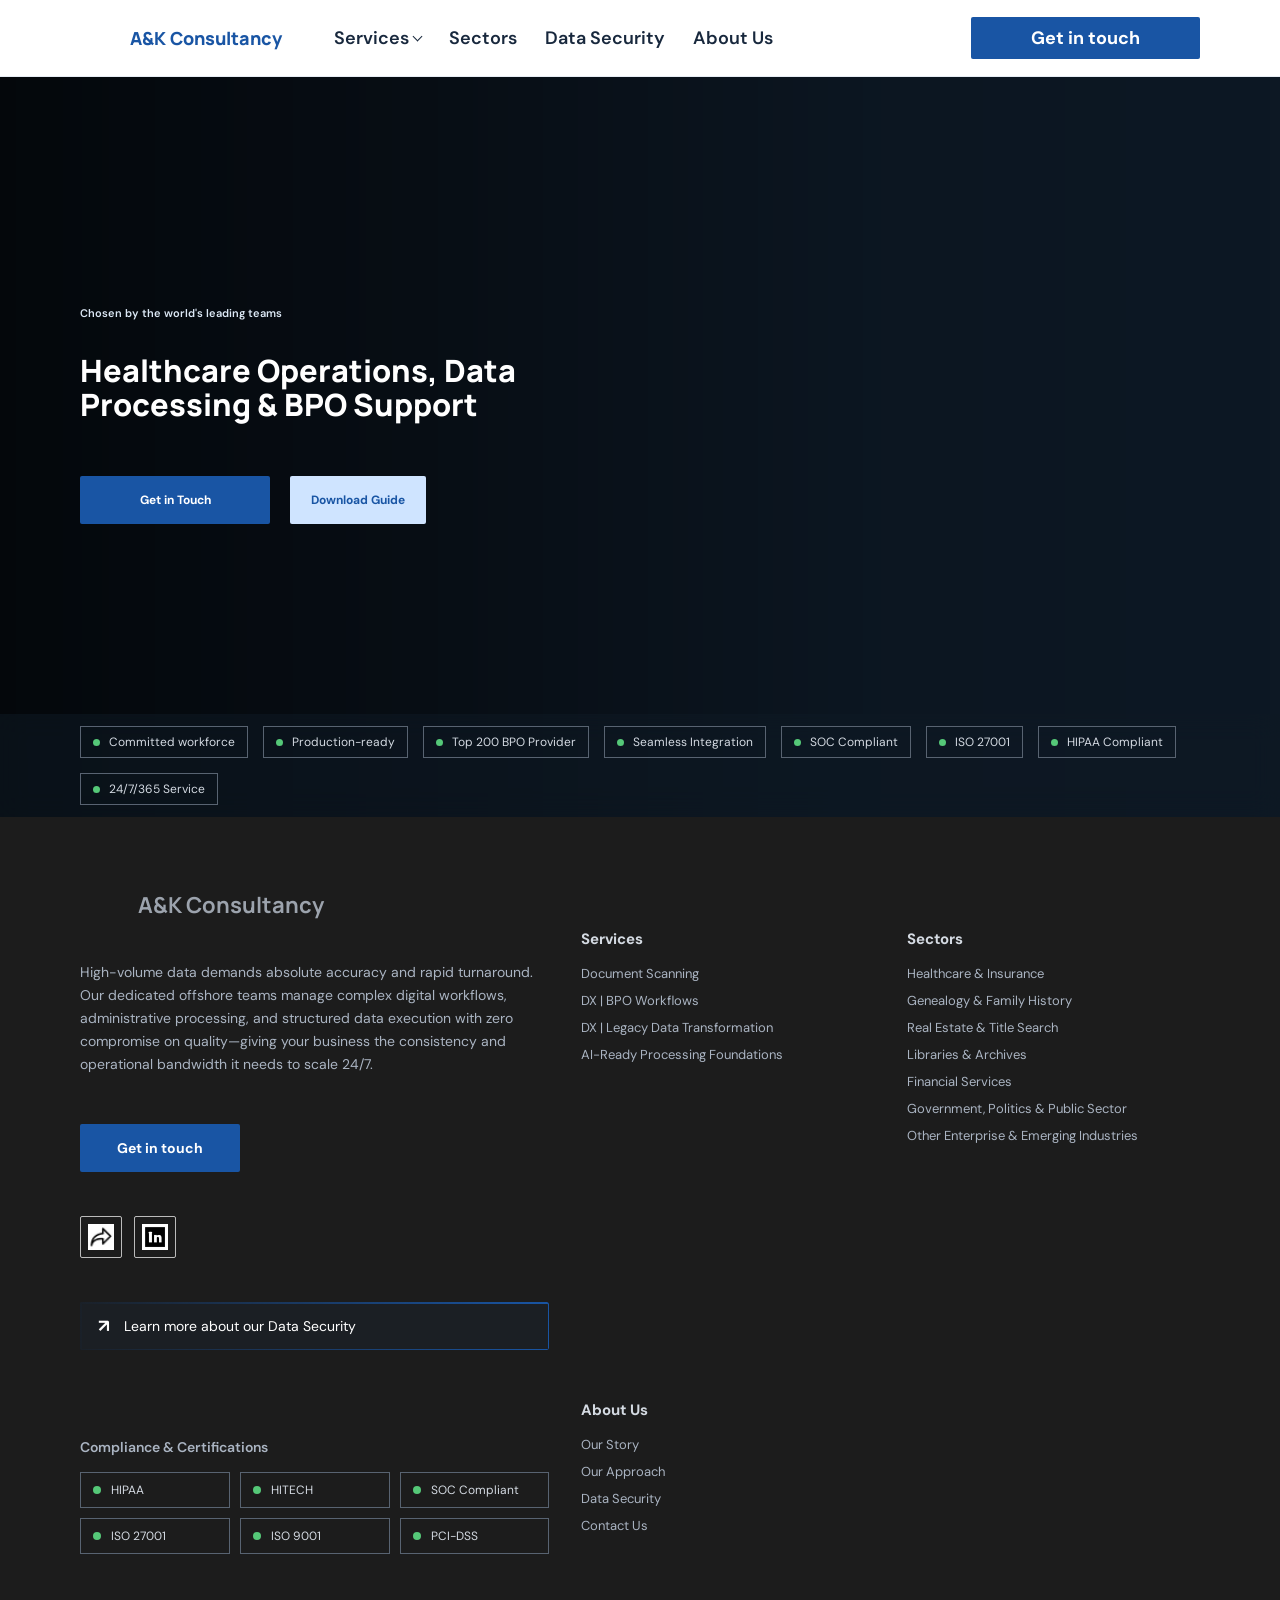
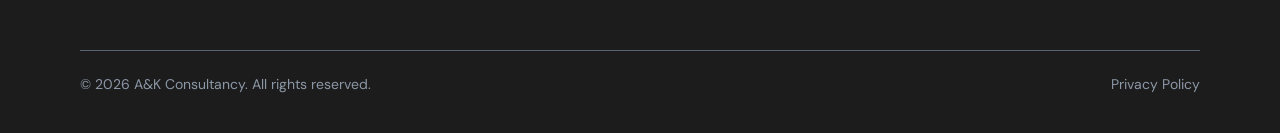
==== index.html @ 1a628ff6 "Add privacy policy page" ====
<!DOCTYPE html>
<html lang="en">
<head>
  <meta charset="UTF-8">
  <meta name="viewport" content="width=device-width, initial-scale=1.0">
  <meta name="description" content="A&amp;K Consultancy provides healthcare operations support, document processing, legacy data transformation, AI-ready data services, and secure BPO workflows for growing organizations.">
  <meta name="robots" content="index, follow">
  <link rel="canonical" href="https://www.ak-consultancy.online/">
  <meta property="og:type" content="website">
  <meta property="og:site_name" content="A&amp;K Consultancy">
  <meta property="og:title" content="A&amp;K Consultancy | Healthcare Operations, Data Processing &amp; BPO Services">
  <meta property="og:description" content="A&amp;K Consultancy provides healthcare operations support, document processing, legacy data transformation, AI-ready data services, and secure BPO workflows.">
  <meta property="og:url" content="https://www.ak-consultancy.online/">
  <meta name="twitter:card" content="summary">
  <meta name="twitter:title" content="A&amp;K Consultancy | Healthcare Operations, Data Processing &amp; BPO Services">
  <meta name="twitter:description" content="A&amp;K Consultancy provides healthcare operations support, document processing, legacy data transformation, AI-ready data services, and secure BPO workflows.">
  <title>A&amp;K Consultancy | Healthcare Operations, Data Processing &amp; BPO Services</title>
  <link rel="stylesheet" href="style.css">
  <script type="application/ld+json">
    {
      "@context": "https://schema.org",
      "@type": "Organization",
      "name": "A&K Consultancy",
      "url": "https://www.ak-consultancy.online/",
      "email": "hello@ak-consultancy.online",
      "description": "Healthcare operations, document processing, data transformation, and BPO support."
    }
  </script>
  <script type="application/ld+json">
    {
      "@context": "https://schema.org",
      "@type": "WebSite",
      "name": "A&K Consultancy",
      "url": "https://www.ak-consultancy.online/",
      "publisher": {
        "@type": "Organization",
        "name": "A&K Consultancy",
        "url": "https://www.ak-consultancy.online/"
      }
    }
  </script>
</head>
<body>
  <header class="site-header">
    <div class="header-inner">
      <div class="header-topline">
        <a class="brand" href="index.html" aria-label="A&K Consultancy home">
          <video class="brand-logo" autoplay muted loop playsinline preload="auto" aria-label="A&K Consultancy logo">
            <source src="https://raw.githubusercontent.com/ahmedarbaz272-maker/A-K_Consultancy/main/Assets/Brand_Logo/Green_arrow_logo_animation_202608241919.mp4" type="video/mp4">
          </video>
          <span class="brand-name">A&amp;K Consultancy</span>
        </a>

        <button class="menu-toggle" type="button" aria-expanded="false" aria-controls="primary-navigation">
          <span></span>
          <span></span>
          <span></span>
          <span class="sr-only">Open navigation menu</span>
        </button>

        <nav class="primary-navigation" id="primary-navigation" aria-label="Primary navigation">
          <ul class="navigation-list">
            <li class="navigation-item has-dropdown">
              <button class="navigation-link dropdown-toggle" type="button" aria-expanded="false">
                Services
                <span class="chevron" aria-hidden="true"></span>
              </button>
              <ul class="dropdown-menu">
                <li><a href="document-scanning.html">Document Scanning</a></li>
                <li><a href="bpo-workflows.html">DX | BPO Workflows</a></li>
                <li><a href="legacy-data-transformation.html">DX | Legacy Data Transformation</a></li>
                <li><a href="ai-ready-processing.html">AI-Ready Processing Foundations</a></li>
              </ul>
            </li>
            <li class="navigation-item"><a class="navigation-link" href="sectors.html">Sectors</a></li>
            <li class="navigation-item"><a class="navigation-link" href="data-security.html">Data Security</a></li>
            <li class="navigation-item"><a class="navigation-link" href="about-ak-consultancy.html">About Us</a></li>
          </ul>

          <div class="header-actions">
            <a class="contact-link" href="get-in-touch.html">Get in touch</a>
          </div>
        </nav>
      </div>

    </div>
  </header>

  <main>
    <section class="hero" aria-labelledby="hero-title">
      <div class="hero-video" aria-hidden="true">
        <video autoplay muted loop playsinline preload="auto" title="A&K Consultancy healthcare operations video">
          <source src="https://raw.githubusercontent.com/ahmedarbaz272-maker/A-K_Consultancy/main/Assets/HeroSection/HomeHero.mp4" type="video/mp4">
        </video>
      </div>
      <div class="hero-overlay" aria-hidden="true"></div>
      <div class="hero-badges" aria-label="Company credentials">
        <span class="hero-badge"><span class="certification-dot"></span>Committed workforce</span>
        <span class="hero-badge"><span class="certification-dot"></span>Production-ready</span>
        <span class="hero-badge"><span class="certification-dot"></span>Top 200 BPO Provider</span>
        <span class="hero-badge"><span class="certification-dot"></span>Seamless Integration</span>
        <span class="hero-badge"><span class="certification-dot"></span>SOC Compliant</span>
        <span class="hero-badge"><span class="certification-dot"></span>ISO 27001</span>
        <span class="hero-badge"><span class="certification-dot"></span>HIPAA Compliant</span>
        <span class="hero-badge"><span class="certification-dot"></span>24/7/365 Service</span>
      </div>
      <div class="hero-content">
        <p class="hero-eyebrow">Chosen by the world's leading teams</p>
        <h1 id="hero-title">Healthcare Operations, Data Processing &amp; BPO Support</h1>
        <div class="hero-actions">
          <a class="hero-button hero-button-primary" href="get-in-touch.html">Get in Touch</a>
          <a class="hero-button hero-button-secondary" href="#download-guide">Download Guide</a>
        </div>
      </div>
    </section>
  </main>

  <footer class="site-footer">
    <div class="footer-inner">
      <div class="header-content">
        <a class="footer-brand" href="index.html" aria-label="A&K Consultancy home">
              <video class="footer-logo" autoplay muted loop playsinline preload="auto" aria-label="A&K Consultancy logo">
                <source src="https://raw.githubusercontent.com/ahmedarbaz272-maker/A-K_Consultancy/main/Assets/Brand_Logo/Green_arrow_logo_animation_202608241919.mp4" type="video/mp4">
              </video>
          <span>A&amp;K Consultancy</span>
        </a>
        <p class="header-description">High-volume data demands absolute accuracy and rapid turnaround. Our dedicated offshore teams manage complex digital workflows, administrative processing, and structured data execution with zero compromise on quality—giving your business the consistency and operational bandwidth it needs to scale 24/7.</p>
        <a class="header-cta" href="get-in-touch.html">Get in touch</a>

        <div class="social-links" aria-label="Social media links">
          <span class="social-link" aria-label="Facebook" aria-disabled="true" tabindex="-1">
            <img src="https://raw.githubusercontent.com/ahmedarbaz272-maker/A-K_Consultancy/main/Assets/Icons/icons8-facebook.gif" alt="Facebook logo">
          </span>
          <span class="social-link" aria-label="LinkedIn" aria-disabled="true" tabindex="-1">
            <img src="https://raw.githubusercontent.com/ahmedarbaz272-maker/A-K_Consultancy/main/Assets/Icons/icons8-linkedin-48.gif" alt="LinkedIn logo">
          </span>
        </div>

        <a class="security-link" href="data-security.html">Learn more about our Data Security</a>

        <div class="certifications">
          <p class="certifications-title">Compliance &amp; Certifications</p>
          <div class="certification-grid">
            <div class="certification-item"><span class="certification-dot"></span>HIPAA</div>
            <div class="certification-item"><span class="certification-dot"></span>HITECH</div>
            <div class="certification-item"><span class="certification-dot"></span>SOC Compliant</div>
            <div class="certification-item"><span class="certification-dot"></span>ISO 27001</div>
            <div class="certification-item"><span class="certification-dot"></span>ISO 9001</div>
            <div class="certification-item"><span class="certification-dot"></span>PCI-DSS</div>
          </div>
        </div>

        <div class="header-bottomline">
          <span>&copy; 2026 A&amp;K Consultancy. All rights reserved.</span>
          <a href="privacy-policy.html">Privacy Policy</a>
        </div>
      </div>

      <nav class="footer-services" aria-label="Footer services">
        <h2><a href="document-scanning.html">Services</a></h2>
        <a href="document-scanning.html">Document Scanning</a>
        <a href="bpo-workflows.html">DX | BPO Workflows</a>
        <a href="legacy-data-transformation.html">DX | Legacy Data Transformation</a>
        <a href="ai-ready-processing.html">AI-Ready Processing Foundations</a>
      </nav>
      
      <nav class="footer-sectors" aria-label="Footer sectors">
        <h2><a href="sectors.html">Sectors</a></h2>
        <a href="sectors.html">Healthcare &amp; Insurance</a>
        <a href="sectors.html">Genealogy &amp; Family History</a>
        <a href="sectors.html">Real Estate &amp; Title Search</a>
        <a href="sectors.html">Libraries &amp; Archives</a>
        <a href="sectors.html">Financial Services</a>
        <a href="sectors.html">Government, Politics &amp; Public Sector</a>
        <a href="sectors.html">Other Enterprise &amp; Emerging Industries</a>
      </nav>


      <nav class="footer-about" aria-label="Footer about us"><h2><a href="about-ak-consultancy.html">About Us</a></h2><a href="about-ak-consultancy.html#our-story">Our Story</a><a href="about-ak-consultancy.html#our-approach">Our Approach</a><a href="data-security.html">Data Security</a><a href="get-in-touch.html">Contact Us</a></nav>
    </div>
  </footer>

  <script src="script.js"></script>
</body>
</html>
---- style.css ----
@import url('https://fonts.googleapis.com/css2?family=DM+Sans:wght@400;500;600;700&family=Manrope:wght@600;700;800&family=Newsreader:wght@500&display=swap');

:root {
  --black-hsl: 220, 24%, 9%;
  --navy: #123667;
  --blue: #1955a4;
  --ink: #18283d;
  --muted: #607086;
  --line: #e7edf4;
  --white: #ffffff;
  --soft-blue: #f3f7fc;
  --page-gutter: 16px;
}

* {
  box-sizing: border-box;
}

html,
body {
  margin: 0;
  min-height: 100%;
}

body {
  background: var(--white);
  color: var(--ink);
  font-family: 'DM Sans', sans-serif;
}

.site-header {
  width: 100%;
  border-bottom: 1px solid var(--line);
  background: rgba(255, 255, 255, 0.98);
}

.header-inner {
  display: flex;
  align-items: center;
  min-height: 56px;
  max-width: 1600px;
  margin: 0 auto;
  padding: 0 16px;
}

.brand {
  display: inline-flex;
  align-items: center;
  flex-shrink: 0;
  color: var(--navy);
  text-decoration: none;
}

.brand-logo {
  display: block;
  width: 40px;
  height: 40px;
  object-fit: cover;
  border-radius: 50%;
}

.brand-name {
  margin-left: 10px;
  color: var(--navy);
  font-family: 'Manrope', sans-serif;
  font-size: 25px;
  font-weight: 800;
  letter-spacing: 0;
  white-space: nowrap;
}

.primary-navigation {
  display: flex;
  align-items: center;
  justify-content: flex-start;
  flex: 1;
  min-width: 0;
  margin-left: 32px;
}

.navigation-list {
  display: flex;
  align-items: center;
  gap: clamp(28px, 2.2vw, 36px);
  margin: 0;
  padding: 0;
  list-style: none;
}

.navigation-item {
  position: relative;
}

.navigation-link,
.dropdown-toggle,
.job-link {
  color: var(--ink);
  font-family: 'DM Sans', sans-serif;
  font-size: 11px;
  font-weight: 600;
  white-space: nowrap;
}

.navigation-link,
.dropdown-toggle {
  display: inline-flex;
  align-items: center;
  gap: 5px;
  min-height: 32px;
  margin: 0 -8px;
  padding: 0 8px;
  border: 0;
  border-radius: 2px;
  background: transparent;
  text-decoration: none;
  cursor: pointer;
  transition: color 160ms ease, background-color 160ms ease;
}

.navigation-link:hover,
.navigation-link:focus-visible,
.dropdown-toggle:hover,
.dropdown-toggle:focus-visible,
.job-link:hover,
.job-link:focus-visible {
  color: var(--blue);
}

.navigation-link:hover,
.navigation-link:focus-visible,
.dropdown-toggle:hover,
.dropdown-toggle:focus-visible {
  background-color: rgba(25, 85, 164, 0.08);
}

.chevron {
  width: 7px;
  height: 7px;
  margin-top: -4px;
  border-right: 1.5px solid currentColor;
  border-bottom: 1.5px solid currentColor;
  transform: rotate(45deg);
  transition: transform 160ms ease;
}

.has-dropdown:hover .chevron,
.has-dropdown:focus-within .chevron,
.has-dropdown.is-open .chevron {
  transform: translateY(3px) rotate(225deg);
}

.dropdown-menu {
  position: absolute;
  z-index: 10;
  top: calc(100% - 1px);
  left: -20px;
  display: grid;
  min-width: 224px;
  margin: 0;
  padding: 10px;
  border: 1px solid var(--line);
  border-radius: 4px;
  background: var(--white);
  box-shadow: 0 16px 30px rgba(18, 54, 103, 0.12);
  list-style: none;
  opacity: 0;
  pointer-events: none;
  transform: translateY(7px);
  transition: opacity 160ms ease, transform 160ms ease;
}

.has-dropdown:hover .dropdown-menu,
.has-dropdown:focus-within .dropdown-menu,
.has-dropdown.is-open .dropdown-menu {
  opacity: 1;
  pointer-events: auto;
  transform: translateY(0);
}

.dropdown-menu a {
  display: block;
  padding: 7px 10px;
  border-radius: 2px;
  color: var(--ink);
  font-size: 12px;
  text-decoration: none;
  white-space: nowrap;
}

.dropdown-menu a:hover,
.dropdown-menu a:focus-visible {
  background: var(--soft-blue);
  color: var(--blue);
  outline: none;
}

.header-actions {
  display: flex;
  align-items: center;
  gap: 15px;
  margin-left: 18px;
}

.job-link {
  display: inline-flex;
  align-items: center;
  min-height: 32px;
  padding: 0 11px;
  border: 1px solid var(--navy);
  border-radius: 2px;
  color: var(--navy);
  text-decoration: none;
}

.contact-link {
  display: inline-flex;
  align-items: center;
  min-height: 42px;
  padding: 0 60px;
  border-radius: 2px;
  background: var(--blue);
  color: var(--white);
  font-size: 11px;
  font-weight: 700;
  text-decoration: none;
  white-space: nowrap;
  transition: background 160ms ease, transform 160ms ease;
}

.contact-link:hover,
.contact-link:focus-visible {
  background: var(--navy);
  transform: translateY(-1px);
}

.menu-toggle {
  display: none;
  width: 44px;
  height: 44px;
  padding: 11px;
  border: 1px solid var(--line);
  border-radius: 2px;
  background: var(--white);
  cursor: pointer;
}

.menu-toggle span:not(.sr-only) {
  display: block;
  height: 2px;
  margin: 4px 0;
  background: var(--navy);
}

.sr-only {
  position: absolute;
  width: 1px;
  height: 1px;
  padding: 0;
  overflow: hidden;
  clip: rect(0, 0, 0, 0);
  white-space: nowrap;
  border: 0;
}

@media (max-width: 1240px) {
  .header-inner {
    padding: 0 40px;
  }

  .primary-navigation {
    margin-left: 28px;
  }

  .navigation-list {
    gap: 18px;
  }

  .header-actions {
    gap: 15px;
    margin-left: 14px;
  }
}

@media (max-width: 1030px) {
  .header-inner {
    min-height: 48px;
    padding: 0 24px;
  }

  .brand-logo {
    width: 32px;
    height: 32px;
  }

  .primary-navigation {
    position: absolute;
    top: 48px;
    right: 24px;
    left: 24px;
    display: none;
    align-items: stretch;
    margin-left: 0;
    padding: 13px 18px 20px;
    border: 1px solid var(--line);
    background: var(--white);
    box-shadow: 0 16px 30px rgba(18, 54, 103, 0.12);
  }

  .primary-navigation.is-open {
    display: block;
  }

  .navigation-list,
  .header-actions {
    display: grid;
    gap: 0;
  }

  .navigation-link,
  .dropdown-toggle {
    justify-content: space-between;
    width: 100%;
    min-height: 48px;
    border-bottom: 1px solid var(--line);
  }

  .dropdown-menu {
    position: static;
    display: none;
    min-width: 0;
    padding: 4px 0 7px 14px;
    border: 0;
    box-shadow: none;
    opacity: 1;
    transform: none;
  }

  .has-dropdown.is-open .dropdown-menu {
    display: grid;
  }

  .dropdown-menu a {
    padding: 8px 12px;
  }

  .header-actions {
    align-items: stretch;
    margin: 11px 0 0;
  }

  .job-link,
  .contact-link {
    justify-content: center;
    min-height: 48px;
  }

  .job-link {
    border-bottom: 1px solid var(--line);
  }

  .menu-toggle {
    display: block;
    margin-left: auto;
  }
}

@media (max-width: 480px) {
  .header-inner {
    padding: 0 16px;
  }

  .brand-name {
    font-size: 14px;
  }

  .primary-navigation {
    right: 16px;
    left: 16px;
  }
}

/* Dark company header */
.site-header {
  border-bottom: 0;
  background: hsla(var(--black-hsl), 1);
  color: var(--white);
}

.header-inner {
  display: block;
  max-width: none;
  padding: clamp(24px, 5vw, 80px);
}

.header-topline {
  display: flex;
  align-items: center;
  min-height: 56px;
  min-width: 0;
}

.brand-logo {
  width: 40px;
  height: 40px;
  border-radius: 4px;
  filter: brightness(0) invert(1);
}

.brand-name {
  color: #b9c1cd;
  font-size: 20px;
}

.primary-navigation {
  margin-left: 42px;
}

.navigation-link,
.dropdown-toggle,
.job-link {
  color: #aab4c2;
}

.navigation-link:hover,
.navigation-link:focus-visible,
.dropdown-toggle:hover,
.dropdown-toggle:focus-visible,
.job-link:hover,
.job-link:focus-visible {
  color: var(--white);
}

.navigation-link:hover,
.navigation-link:focus-visible,
.dropdown-toggle:hover,
.dropdown-toggle:focus-visible {
  background-color: rgba(25, 85, 164, 0.22);
}

.dropdown-menu {
  border-color: #303945;
  background: #171e29;
  box-shadow: 0 16px 30px rgba(0, 0, 0, 0.25);
}

.dropdown-menu a {
  color: #b9c1cd;
}

.dropdown-menu a:hover,
.dropdown-menu a:focus-visible {
  background: #222d3b;
  color: var(--white);
}

.job-link {
  border-color: #687485;
}

.header-content {
  max-width: 720px;
  margin-top: 72px;
}

.header-description {
  max-width: 520px;
  margin: 0;
  color: #aab4c2;
  font-size: 14px;
  line-height: 1.65;
}

.footer-brand {
  display: inline-flex;
  align-items: center;
  gap: 10px;
  margin-bottom: 32px;
  color: #b9c1cd;
  font-family: 'Manrope', sans-serif;
  font-size: 22px;
  font-weight: 700;
  text-decoration: none;
}

.footer-logo {
  width: 48px;
  height: 48px;
  border-radius: 50%;
  object-fit: cover;
}

.header-cta {
  display: flex;
  align-items: center;
  justify-content: center;
  width: 160px;
  min-height: 48px;
  margin-top: 48px;
  border-radius: 2px;
  background: var(--blue);
  color: var(--white);
  font-size: 14px;
  font-weight: 700;
  text-decoration: none;
  transition: background 160ms ease, transform 160ms ease;
}

.header-cta:hover,
.header-cta:focus-visible {
  background: #2868bc;
  transform: translateY(-1px);
}

.social-links {
  display: flex;
  gap: 12px;
  margin-top: 44px;
}

.social-link {
  display: inline-flex;
  align-items: center;
  justify-content: center;
  width: 42px;
  height: 42px;
  border: 1px solid rgba(255, 255, 255, 0.7);
  border-radius: 2px;
  background: transparent;
  color: #17253a;
  font-family: Arial, sans-serif;
  font-size: 17px;
  font-weight: 700;
  text-decoration: none;
}

.social-link img {
  display: block;
  width: 26px;
  height: 26px;
  object-fit: contain;
}

.security-link {
  position: relative;
  display: flex;
  align-items: center;
  width: 620px;
  max-width: 100%;
  min-height: 48px;
  margin-top: 44px;
  padding: 0 18px 0 44px;
  background: rgba(25, 85, 164, 0.06);
  color: var(--white);
  font-size: 14px;
  text-decoration: none;
}

.security-link::before {
  position: absolute;
  z-index: 0;
  inset: 0;
  padding: 1.5px;
  border-radius: 2px;
  background: linear-gradient(90deg, rgba(25, 85, 164, 0.04), rgba(25, 85, 164, 1), rgba(25, 85, 164, 0.04));
  background-size: 200% 100%;
  animation: security-border-flow 3s linear infinite;
  content: '';
  mask: linear-gradient(#000 0 0) content-box, linear-gradient(#000 0 0);
  mask-composite: exclude;
}

@keyframes security-border-flow {
  from {
    background-position: 0% 50%;
  }

  to {
    background-position: 200% 50%;
  }
}

.security-link {
  isolation: isolate;
}

.security-link::after {
  position: absolute;
  z-index: 1;
  left: 18px;
  color: var(--white);
  content: '\2197';
  font-size: 18px;
  font-weight: 700;
  line-height: 1;
  pointer-events: none;
}

.certifications {
  margin-top: 88px;
}

.certifications-title {
  margin: 0 0 16px;
  color: #aab4c2;
  font-size: 14px;
  font-weight: 600;
}

.certification-grid {
  display: grid;
  grid-template-columns: repeat(3, minmax(0, 1fr));
  gap: 10px;
  width: 520px;
  max-width: 100%;
}

.certification-item {
  display: flex;
  align-items: center;
  min-height: 36px;
  padding: 5px 12px;
  border: 1.5px solid #586371;
  color: #d4dae2;
  font-size: 12px;
  line-height: 1.25;
  white-space: nowrap;
}

.certification-dot {
  flex: 0 0 8px;
  width: 8px;
  height: 8px;
  margin-right: 10px;
  border-radius: 50%;
  background: #55c878;
}

.header-bottomline {
  display: flex;
  justify-content: space-between;
  gap: 20px;
  width: calc(100vw - 160px);
  max-width: none;
  margin-top: 96px;
  padding-top: 24px;
  border-top: 1px solid #586371;
  color: #8c97a6;
  font-size: 14px;
}

.header-bottomline a {
  color: inherit;
  text-decoration: none;
}

.header-bottomline a:hover,
.header-bottomline a:focus-visible {
  color: var(--white);
}

.menu-toggle {
  border-color: #586371;
  background: transparent;
}

.menu-toggle span:not(.sr-only) {
  background: var(--white);
}

@media (max-width: 1030px) {
  .header-inner {
    padding: 32px 24px;
  }

  .header-topline {
    min-height: 48px;
  }

  .primary-navigation {
    top: 80px;
    right: 24px;
    left: 24px;
    margin-left: 0;
    border-color: #303945;
    background: #171e29;
  }

  .header-content {
    margin-top: 48px;
  }

  .certification-grid {
    grid-template-columns: repeat(2, minmax(0, 1fr));
  }
}

@media (max-width: 560px) {
  .header-inner {
    padding: 24px 16px;
  }

  .primary-navigation {
    top: 72px;
    right: 16px;
    left: 16px;
  }

  .header-content,
  .header-description,
  .security-link,
  .header-bottomline {
    max-width: 100%;
  }

  .header-cta {
    width: 100%;
  }

  .certification-grid {
    width: 100%;
  }

  .certification-grid {
    grid-template-columns: 1fr;
  }

  .certification-item {
    white-space: normal;
  }

  .header-bottomline {
    flex-direction: column;
    gap: 8px;
  }
}

.sectors-page {
  background: #1c1c1c;
  color: var(--ink);
}

.sectors-hero {
  position: relative;
  isolation: isolate;
  display: flex;
  align-items: flex-end;
  min-height: 560px;
  overflow: hidden;
  background: #07152d;
  color: var(--white);
}

.sectors-hero::before,
.sectors-hero::after {
  position: absolute;
  inset: 0;
  content: '';
  pointer-events: none;
}

.sectors-hero::before {
  z-index: -2;
  background: linear-gradient(90deg, rgba(3, 14, 34, 0.98), rgba(5, 33, 78, 0.72) 52%, rgba(6, 74, 145, 0.48));
  opacity: 0.3;
}

.sectors-hero > video,
.sectors-hero > .sectors-hero-canvas {
  position: absolute;
  z-index: -3;
  inset: 0;
  width: 100%;
  height: 100%;
  object-fit: cover;
  opacity: 0.72;
}

.sectors-hero-canvas {
  display: block;
  opacity: 1 !important;
}

.sectors-hero::after {
  z-index: -1;
  background: radial-gradient(circle at 78% 46%, rgba(54, 177, 255, 0.16), transparent 24%);
}

.sectors-hero-content {
  width: min(850px, 100%);
  padding: 0 80px 72px;
}

.sectors-eyebrow,
.sectors-cta-eyebrow {
  display: flex;
  align-items: center;
  gap: 10px;
  margin: 0 0 22px;
  color: #a9c8e6;
  font-size: 12px;
  font-weight: 700;
  letter-spacing: 0.08em;
  text-transform: uppercase;
}

.sectors-eyebrow::before,
.sectors-cta-eyebrow::before {
  width: 42px;
  height: 2px;
  background: var(--blue);
  content: '';
}

.sectors-hero h1 {
  max-width: 820px;
  margin: 0;
  font-family: 'Newsreader', serif;
  font-size: clamp(38px, 5vw, 64px);
  font-weight: 500;
  letter-spacing: -1.6px;
  line-height: 0.98;
}

.sectors-section {
  max-width: none;
  margin: 0 auto;
  padding: 92px 80px 112px;
}

.sectors-section-heading {
  display: flex;
  justify-content: space-between;
  gap: 30px;
  align-items: end;
  margin-bottom: 38px;
}

.sectors-section-heading h2 {
  position: static;
  margin: 0;
  color: var(--navy);
  font-family: 'Manrope', sans-serif;
  font-size: clamp(28px, 3vw, 42px);
  line-height: 1.05;
}

.sectors-section-heading p {
  max-width: 420px;
  margin: 0;
  color: var(--muted);
  font-size: 15px;
  line-height: 1.55;
}

.sectors-grid {
  display: grid;
  grid-template-columns: repeat(4, minmax(0, 1fr));
  gap: 18px;
}

.sector-card {
  display: flex;
  flex-direction: column;
  min-height: 460px;
  padding: 34px 24px 24px;
  border: 1px solid #586371;
  background: #242424;
  box-shadow: 0 12px 30px rgba(0, 0, 0, 0.2);
  text-align: center;
  transition: transform 180ms ease, box-shadow 180ms ease, border-color 180ms ease;
}

.sector-card:hover {
  border-color: #8eb5db;
  box-shadow: 0 18px 38px rgba(18, 54, 103, 0.12);
  transform: translateY(-4px);
}

.sector-icon {
  position: relative;
  display: grid;
  place-items: center;
  width: 96px;
  height: 96px;
  margin: 0 auto 28px;
  color: var(--blue);
  transform: translateY(-12px) scale(1.45);
}

.sector-icon::before,
.sector-icon::after {
  position: absolute;
  content: '';
}

.sector-icon::before {
  width: 42px;
  height: 42px;
  border: 2px solid currentColor;
}

.sector-icon::after {
  width: 12px;
  height: 12px;
  border: 2px solid currentColor;
  background: #242424;
}

.sector-icon-family::before { border-radius: 50%; box-shadow: -13px 8px 0 -5px var(--white), -13px 8px 0 -3px currentColor, 13px 8px 0 -5px var(--white), 13px 8px 0 -3px currentColor; }
.sector-icon-house::before { border-top: 0; transform: translateY(5px); }
.sector-icon-house::after { width: 28px; height: 2px; border: 0; background: currentColor; box-shadow: 0 7px currentColor, 0 14px currentColor; }
.sector-icon-books::before { border-width: 2px 0; transform: skewY(-8deg); box-shadow: 0 8px currentColor, 0 16px currentColor; }
.sector-icon-health::before { border-radius: 50%; }
.sector-icon-health::after { width: 22px; height: 6px; border: 0; background: currentColor; box-shadow: 0 -8px currentColor; }
.sector-icon-finance::before { width: 7px; height: 18px; border: 0; background: currentColor; box-shadow: 10px -7px currentColor, 20px -14px currentColor; }
.sector-icon-government::before { width: 30px; height: 18px; border-width: 2px 0 0; clip-path: polygon(0 0, 50% 0, 100% 0, 86% 100%, 14% 100%); }
.sector-icon-business::before { width: 27px; height: 20px; border-radius: 2px; }
.sector-icon-business::after { width: 12px; height: 7px; border-bottom: 2px solid currentColor; border-top: 0; }

.sector-card h3 {
  margin: 0 0 14px;
  color: #ffffff;
  font-family: 'Manrope', sans-serif;
  font-size: 21px;
  line-height: 1.15;
}

.sector-card p {
  margin: 0 auto;
  max-width: 280px;
  color: #c2cbd5;
  font-size: 14px;
  line-height: 1.55;
}

.sector-card-link {
  display: inline-flex;
  align-items: center;
  justify-content: center;
  width: 100%;
  gap: 8px;
  margin-top: auto;
  padding-top: 20px;
  border-top: 1px solid #586371;
  color: #7fc4ff;
  font-size: 12px;
  font-weight: 700;
  text-decoration: none;
}

.sector-card-link::after { content: '\2192'; font-size: 18px; line-height: 0.6; }

.sectors-cta {
  position: relative;
  overflow: hidden;
  padding: 78px var(--page-gutter);
  background: #101a25;
  color: var(--white);
}

.sectors-cta::after {
  position: absolute;
  top: -100px;
  right: 8%;
  width: 320px;
  height: 320px;
  border: 1px solid rgba(109, 184, 255, 0.4);
  border-radius: 50%;
  box-shadow: 0 0 0 30px rgba(109, 184, 255, 0.08), 0 0 0 76px rgba(109, 184, 255, 0.04);
  content: '';
}

.sectors-cta-inner {
  position: relative;
  z-index: 1;
  max-width: none;
  margin: 0 auto;
  padding: 0 80px;
}

.sectors-cta h2 {
  position: static;
  margin: 0 0 18px;
  font-family: 'Newsreader', serif;
  font-size: clamp(38px, 5vw, 64px);
  font-weight: 500;
  line-height: 1;
}

.sectors-cta h3 {
  max-width: 640px;
  margin: 0 0 12px;
  color: #ffffff;
  font-family: 'Manrope', sans-serif;
  font-size: 24px;
  line-height: 1.2;
}

.sectors-cta p {
  max-width: 520px;
  margin: 0 0 28px;
  color: #b8c5d4;
  font-size: 16px;
  line-height: 1.5;
}

.sectors-cta .hero-button-primary { display: inline-flex; }

@media (max-width: 1030px) {
  .sectors-hero-content,
  .sectors-cta { padding-left: 24px; padding-right: 24px; }
  .sectors-section { padding-right: 80px; padding-left: 80px; }
  .sectors-cta-inner { padding-right: 0; padding-left: 0; }
  .sectors-grid { grid-template-columns: repeat(2, minmax(0, 1fr)); }
}

@media (max-width: 1300px) and (min-width: 1031px) {
  .sectors-section {
    padding-left: 40px;
    padding-right: 40px;
  }
}

@media (max-width: 560px) {
  .sectors-hero {
    display: block;
    min-height: 760px;
  }
  .sectors-hero-content { padding: 72px 16px 0; }
  .security-hero-visual {
    min-height: 310px;
    padding: 8px 24px 90px;
  }
  .security-shield { width: min(100%, 250px); }
  .security-status-bar {
    right: 16px;
    bottom: 20px;
    left: 16px;
  }
  .sectors-section { padding: 64px 80px 72px; }
  .sectors-section-heading { display: block; }
  .sectors-section-heading p { margin-top: 16px; }
  .sectors-grid { grid-template-columns: 1fr; }
  .sector-card { min-height: 400px; padding: 30px 24px 24px; }
  .sectors-cta { padding: 60px 16px; }
}

@media (prefers-reduced-motion: reduce) {
  .sectors-hero::after,
  .sector-card { animation: none; transition: none; }
}

.data-security-page {
  background: #0a0a0a;
}

.data-security-hero {
  position: relative;
  isolation: isolate;
  display: flex;
  align-items: center;
  min-height: 700px;
  overflow: hidden;
  background: #000000;
  color: var(--white);
}

.data-security-background-video {
  position: absolute;
  z-index: 1;
  inset: 0;
  width: 100%;
  height: 100%;
  object-fit: cover;
  opacity: 1;
  filter: hue-rotate(190deg) saturate(1.35) brightness(0.88);
}

.data-security-hero::before {
  position: absolute;
  z-index: 2;
  inset: 0;
  background: rgba(0, 0, 0, 0.12);
  content: '';
}

.data-security-content {
  position: relative;
  z-index: 3;
  width: min(850px, 100%);
  padding: 110px 80px 190px;
}


.data-security-hero h1 {
  margin: 0;
  font-family: 'Newsreader', serif;
  font-size: clamp(38px, 5vw, 64px);
  font-weight: 500;
  line-height: 0.98;
}

.data-security-description {
  max-width: 520px;
  margin: 26px 0 0;
  color: #b5c5d8;
  font-size: 16px;
  line-height: 1.65;
}

.data-security-button {
  display: inline-flex;
  margin-top: 30px;
  padding: 13px 24px;
  border-radius: 6px;
  background: #1976d2;
  color: #ffffff;
  font-size: 13px;
  font-weight: 700;
  text-decoration: none;
  transition: background 160ms ease, transform 160ms ease;
}

.data-security-button:hover,
.data-security-button:focus-visible { background: #0b3d91; transform: translateY(-2px); }

.data-security-status {
  position: absolute;
  z-index: 3;
  bottom: 28px;
  left: 80px;
  display: flex;
  flex-wrap: wrap;
  gap: 10px;
}

.data-security-status span {
  display: inline-flex;
  align-items: center;
  gap: 9px;
  padding: 9px 13px;
  border: 1px solid #234268;
  border-radius: 999px;
  background: #102747;
  color: #ffffff;
  font-size: 11px;
}

.data-security-status i {
  width: 7px;
  height: 7px;
  border-radius: 50%;
  background: #3ddc84;
  box-shadow: 0 0 9px rgba(61, 220, 132, 0.85);
  animation: statusPulse 2s ease-in-out infinite;
}

.security-framework { padding: 96px 80px 112px; background: #f3f1ea; color: #141310; }
.security-section-heading { max-width: 760px; margin: 0 0 58px; }
.security-section-heading h2,
.data-protection-inner h2,
.security-ecosystem h2 { margin: 0; font-family: 'Newsreader', serif; font-size: clamp(34px, 4vw, 56px); font-weight: 500; line-height: 1.04; }
.security-kicker { display: flex; align-items: center; gap: 10px; margin: 0 0 22px; color: #526278; font-size: 11px; font-weight: 700; letter-spacing: .08em; text-transform: uppercase; }
.security-kicker::before { width: 3px; height: 20px; background: var(--blue); content: ''; }
.security-control-grid { display: grid; grid-template-columns: repeat(4, minmax(0, 1fr)); gap: 54px 24px; max-width: none; margin: 0; }
.security-control { min-width: 0; padding: 0 20px 24px; border: 1px solid rgba(20, 19, 16, .16); }
.security-control-media { position: relative; aspect-ratio: 1.94; margin: 0 -20px 28px; overflow: hidden; border-bottom: 1px solid rgba(20, 19, 16, .16); background: transparent; }
.security-control-media video { display: block; width: 100%; height: 100%; object-fit: cover; object-position: center; transform: scale(1.35); transform-origin: center; }
.security-control h3 { max-width: 590px; margin: 0 0 16px; font-family: 'Newsreader', serif; font-size: clamp(27px, 3vw, 40px); font-weight: 500; line-height: 1.05; }
.security-control > p:not(.security-kicker) { max-width: 560px; margin: 0; color: #68717e; line-height: 1.65; }
.security-control ul { display: grid; gap: 9px; margin: 22px 0 0; padding-left: 18px; color: #242a31; font-size: 14px; line-height: 1.45; }
.data-protection-section { padding: 112px 80px; background: #ffffff; color: var(--ink); }
.data-protection-inner { display: grid; grid-template-columns: minmax(0, .9fr) minmax(0, 1.1fr); gap: 80px; max-width: 1180px; margin: 0; }
.data-protection-inner h2 { font-size: clamp(32px, 4vw, 52px); }
.data-protection-inner > div > p:last-child { max-width: 470px; margin: 24px 0 0; color: var(--muted); line-height: 1.65; }
.data-protection-inner .security-kicker { color: var(--muted); }
.protection-list { border-top: 1px solid #cfdbe8; }
.protection-list div { display: grid; gap: 5px; padding: 18px 0; border-bottom: 1px solid #cfdbe8; }
.protection-list strong { font-size: 16px; }
.protection-list span { color: var(--muted); font-size: 14px; }
.trust-section { padding: 112px 80px; background: #0a0a0a; color: #ffffff; }
.trust-inner { display: grid; grid-template-columns: minmax(0, .9fr) minmax(0, 1.1fr); gap: 80px; max-width: 1180px; margin: 0; }
.trust-inner h2 { margin: 0; font-family: 'Newsreader', serif; font-size: clamp(34px, 4vw, 56px); font-weight: 500; line-height: 1.04; }
.trust-inner > div > p:last-child { max-width: 470px; margin: 24px 0 0; color: #aab8c8; line-height: 1.65; }
.trust-markers { border-top: 1px solid #294766; }
.trust-markers div { display: grid; grid-template-columns: 120px 1fr; gap: 18px; align-items: center; padding: 18px 0; border-bottom: 1px solid #294766; }
.trust-markers strong { color: #63c7ff; font-size: 15px; }
.trust-markers span { color: #d6e2ef; font-size: 14px; }
.security-ecosystem { padding: 96px 80px 112px; background: #f3f7fc; color: var(--ink); }
.security-ecosystem-inner { max-width: 1180px; margin: 0; }
.security-ecosystem h2 span { color: var(--blue); }
.security-ecosystem .security-kicker { color: var(--muted); }
.ecosystem-grid { display: grid; grid-template-columns: repeat(4, 1fr); gap: 24px; margin: 58px 0 36px; }
.ecosystem-grid div { padding-top: 18px; border-top: 1px solid #cfdbe8; }
.ecosystem-grid strong { font-size: 15px; }
.ecosystem-grid p { margin: 10px 0 0; color: var(--muted); font-size: 14px; line-height: 1.5; }
.security-closing-banner { display: grid; gap: 12px; max-width: 100%; margin: 60px 0 34px; padding: 24px 22px; border: 1px solid #8eb5db; background: #ffffff; }
.security-closing-banner p { margin: 0; color: #8b98a8; font-size: 14px; }
.security-closing-banner strong { max-width: 720px; font-size: 16px; line-height: 1.45; }

@keyframes statusPulse {
  0%, 100% { opacity: 0.65; transform: scale(0.85); }
  50% { opacity: 1; transform: scale(1.15); }
}

@media (prefers-reduced-motion: reduce) {
  .data-security-status i { animation: none; }
}

@media (max-width: 560px) {
  .data-security-hero { display: block; min-height: 760px; }
  .data-security-content { padding: 72px 16px 0; }
  .data-security-status { right: 16px; bottom: 20px; left: 16px; }
  .security-framework, .security-ecosystem, .data-protection-section { padding: 72px 16px 80px; }
  .security-control-grid, .data-protection-inner, .trust-inner, .ecosystem-grid { grid-template-columns: 1fr; gap: 42px; }
  .security-section-heading { margin-bottom: 42px; }
  .trust-markers div { grid-template-columns: 100px 1fr; gap: 14px; }
}

@media (max-width: 1030px) and (min-width: 561px) {
  .security-control-grid { grid-template-columns: repeat(2, minmax(0, 1fr)); }
}

/* Restore the light navigation header and keep the company block as the footer. */
.site-header {
  border-bottom: 1px solid var(--line);
  background: var(--white);
  color: var(--ink);
}

.site-header .header-inner {
  display: flex;
  min-height: 56px;
  max-width: 1600px;
  padding: 0 16px;
}

.site-header .header-topline {
  display: flex;
  align-items: center;
  width: 100%;
  min-height: 56px;
}

.site-header .brand-logo {
  width: 40px;
  height: 40px;
  border-radius: 50%;
  filter: none;
}

.site-header .brand-name {
  color: var(--navy);
  font-size: 18px;
}

.site-header .primary-navigation {
  margin-left: 52px;
}

.site-header .navigation-link,
.site-header .dropdown-toggle,
.site-header .job-link,
.site-header .contact-link {
  font-size: 18px;
}

.site-header .header-actions {
  margin-left: auto;
}

.site-header .navigation-link,
.site-header .dropdown-toggle,
.site-header .job-link {
  color: var(--ink);
}

.site-header .navigation-link:hover,
.site-header .navigation-link:focus-visible,
.site-header .dropdown-toggle:hover,
.site-header .dropdown-toggle:focus-visible,
.site-header .job-link:hover,
.site-header .job-link:focus-visible {
  color: var(--blue);
}

.site-header .navigation-link:hover,
.site-header .navigation-link:focus-visible,
.site-header .dropdown-toggle:hover,
.site-header .dropdown-toggle:focus-visible {
  background-color: rgba(25, 85, 164, 0.08);
}

.site-header .dropdown-menu {
  border-color: var(--line);
  background: var(--white);
  box-shadow: 0 16px 30px rgba(18, 54, 103, 0.12);
}

.site-header .dropdown-menu a {
  color: var(--ink);
}

.site-header .dropdown-menu a:hover,
.site-header .dropdown-menu a:focus-visible {
  background: var(--soft-blue);
  color: var(--blue);
}

.site-header .job-link {
  border-color: var(--navy);
}

.site-header .menu-toggle {
  border-color: var(--line);
  background: var(--white);
}

.site-header .menu-toggle span:not(.sr-only) {
  background: var(--navy);
}

.hero {
  position: relative;
  isolation: isolate;
  display: flex;
  align-items: center;
  min-height: min(740px, calc(100svh - 156px));
  overflow: hidden;
  background: #101a25;
  color: var(--white);
}

.hero-video,
.hero-video::after,
.hero-overlay {
  position: absolute;
  inset: 0;
}

.hero-video {
  z-index: -3;
  overflow: hidden;
  background: #101a25;
}

.hero-video video {
  position: absolute;
  top: 50%;
  left: 50%;
  width: max(100%, 1200px);
  height: max(100%, 675px);
  border: 0;
  object-fit: cover;
  transform: translate(-50%, -50%) scale(1.12);
  pointer-events: none;
}

.hero-video::after {
  z-index: 1;
  background: rgba(7, 20, 34, 0.3);
  content: '';
}

.hero-video::before {
  position: absolute;
  z-index: 2;
  right: 0;
  bottom: 0;
  left: 0;
  height: 72px;
  background: rgba(16, 26, 37, 0.55);
  backdrop-filter: blur(14px);
  content: '';
}

.hero-badges {
  position: absolute;
  z-index: 3;
  right: 0;
  bottom: 0;
  left: 0;
  display: flex;
  flex-wrap: wrap;
  justify-content: flex-start;
  align-content: center;
  gap: 15px;
  min-height: 72px;
  padding: 12px 24px 12px 80px;
  background: rgba(16, 26, 37, 0.55);
  backdrop-filter: blur(14px);
}

.hero-badge {
  display: inline-flex;
  align-items: center;
  flex: 0 0 auto;
  justify-content: center;
  min-height: 32px;
  padding: 5px 12px;
  border: 1.5px solid #586371;
  color: #d4dae2;
  font-size: 12px;
  line-height: 1.25;
  text-align: left;
  white-space: normal;
}

.hero-badge .certification-dot {
  flex: 0 0 7px;
  width: 7px;
  height: 7px;
  margin-right: 9px;
  border-radius: 50%;
  background: #55c878;
}

.hero-overlay {
  z-index: -1;
  background: linear-gradient(90deg, rgba(0, 0, 0, 0.68) 0%, rgba(0, 0, 0, 0.42) 34%, rgba(0, 0, 0, 0.08) 68%, transparent 100%);
}

.hero-content {
  position: relative;
  z-index: 2;
  width: min(620px, 40%);
  margin-left: 80px;
  padding: 72px 32px 72px 0;
  transform: translateY(-32px);
}

.hero-eyebrow {
  margin: 0 0 34px;
  color: #dce8f5;
  font-size: 11px;
  font-weight: 600;
  letter-spacing: 0;
}

.hero h1 {
  max-width: 620px;
  margin: 0;
  color: var(--white);
  font-family: 'Manrope', sans-serif;
  font-size: clamp(26px, 2.4vw, 40px);
  font-weight: 800;
  line-height: 1.1;
  letter-spacing: 0;
}

.hero-actions {
  display: flex;
  flex-wrap: wrap;
  gap: 20px;
  margin-top: 54px;
}

.hero-button {
  display: inline-flex;
  align-items: center;
  justify-content: center;
  min-height: 48px;
  padding: 0 20px;
  border: 1px solid transparent;
  border-radius: 2px;
  font-size: 12px;
  font-weight: 700;
  text-decoration: none;
  transition: background 160ms ease, color 160ms ease, transform 160ms ease;
}

.hero-button:hover,
.hero-button:focus-visible {
  transform: translateY(-1px);
}

.hero-button-primary {
  min-width: 190px;
  background: var(--blue);
  color: var(--white);
}

.hero-button-primary:hover,
.hero-button-primary:focus-visible {
  background: #2868bc;
}

.hero-button-secondary {
  background: #cfe4ff;
  color: var(--blue);
}

.hero-button-secondary:hover,
.hero-button-secondary:focus-visible {
  background: var(--white);
}

.services-page {
  min-height: 720px;
  padding: 0;
  background: #ffffff;
}

.services-hero {
  position: relative;
  isolation: isolate;
  display: flex;
  align-items: center;
  width: calc(100% + 1.4cm);
  height: 12cm;
  min-height: 12cm;
  margin-left: -0.7cm;
  overflow: hidden;
  background: #101010;
  color: var(--white);
}

.services-hero-video,
.services-hero-video::after,
.services-hero-overlay {
  position: absolute;
  inset: 0;
}

.services-hero-video {
  z-index: -3;
  overflow: hidden;
  background: #101010;
}

.services-hero-video video {
  position: absolute;
  top: 50%;
  left: 50%;
  width: max(100%, 1200px);
  height: max(100%, 675px);
  object-fit: cover;
  transform: translate(-50%, -50%) scale(1.5);
  pointer-events: none;
}

.services-hero-video::after {
  z-index: 1;
  background: rgba(0, 0, 0, 0.54);
  content: '';
}

.services-hero-overlay {
  z-index: -1;
  background: radial-gradient(ellipse at center, rgba(0, 0, 0, 0.04) 0%, rgba(0, 0, 0, 0.16) 34%, rgba(0, 0, 0, 0.55) 72%, rgba(0, 0, 0, 0.88) 100%), linear-gradient(90deg, rgba(0, 0, 0, 0.82) 0%, rgba(0, 0, 0, 0.28) 38%, rgba(0, 0, 0, 0.28) 62%, rgba(0, 0, 0, 0.82) 100%);
}

.services-hero-content {
  position: relative;
  z-index: 2;
  width: min(620px, 55%);
  align-self: flex-end;
  padding: 0 var(--page-gutter) 56px 100px;
}

.services-intro {
  width: min(100%, 760px);
  max-width: 100%;
  margin: 0 auto 64px;
  padding: 0 80px;
  box-sizing: border-box;
  text-align: center;
}

.services-eyebrow {
  margin: 0 0 16px;
  color: var(--blue);
  font-size: 12px;
  font-weight: 700;
  text-transform: uppercase;
}

.services-hero .services-eyebrow {
  margin-bottom: 48px;
  display: flex;
  align-items: center;
  color: #aab4c2;
  font-size: 0;
  line-height: 1;
  text-transform: none;
}

.services-hero .services-eyebrow::before {
  display: inline-block;
  flex: 0 0 5px;
  width: 5px;
  height: 14px;
  margin-right: 6px;
  background: var(--blue);
  content: '';
}

.services-hero .services-eyebrow::after {
  display: none;
  font-size: 14px;
  font-weight: 700;
}

.services-hero .service-breadcrumb-prefix {
  color: #aab4c2;
  font-size: 14px;
  font-weight: 700;
  margin-right: 6px;
}

.services-hero .service-breadcrumb-path {
  color: var(--white);
  font-size: 14px;
  font-weight: 700;
}

.services-hero h1 {
  display: block;
  width: min(100%, 528.555px);
  max-width: 528.555px;
  margin: 0;
  color: rgb(232, 229, 222);
  font-family: 'Newsreader', serif;
  font-size: 64px;
  font-style: normal;
  font-weight: 500;
  letter-spacing: -1.6px;
  line-height: 1.06;
  opacity: 1;
  overflow-wrap: break-word;
  text-transform: none;
  transition: transform 0.6s ease, opacity 0.6s ease;
}

body:has(.service-feature) .services-hero h1 {
  width: max-content;
  max-width: none;
  white-space: nowrap;
}

.services-intro h1 {
  margin: 0;
  color: var(--navy);
  font-family: 'Manrope', sans-serif;
  font-size: clamp(32px, 4vw, 54px);
  line-height: 1.08;
}

.services-lead {
  max-width: 620px;
  margin: 24px auto 0;
  color: var(--muted);
  font-size: 16px;
  line-height: 1.65;
}

.services-showcase {
  display: block;
  width: min(100%, 1280px);
  max-width: 100%;
  margin: 0 auto;
  padding: 112px 80px 24px;
  box-sizing: border-box;
}

.service-single {
  width: 100%;
  max-width: none;
  margin: 0;
  padding: 112px 80px 24px;
  box-sizing: border-box;
}

.service-feature-list {
  display: grid;
  gap: 64px;
}

.service-feature {
  display: grid;
  grid-template-columns: minmax(0, 0.9fr) minmax(420px, 1.1fr);
  gap: clamp(32px, 6vw, 96px);
  align-items: stretch;
}

.service-item {
  padding-top: 14px;
  padding-bottom: 24px;
}

.service-item h2 {
  margin: 0 0 8px;
  color: var(--navy);
  font-family: 'Manrope', sans-serif;
  font-size: 20px;
}

body:has(#document-scanning) .service-feature .service-item {
  border-top-color: var(--blue);
}

body:has(.service-feature) .service-item h2 {
  position: relative;
  top: -30px;
  color: #000000;
  font-size: 18px;
  line-height: 1.2;
}

body:has(.service-feature) .service-item h2::before {
  display: inline-block;
  width: 5px;
  height: 14px;
  margin: 0 6px 0 0;
  vertical-align: middle;
  background: var(--blue);
  content: '';
}

.service-item p {
  margin: 0;
  color: var(--muted);
  font-size: 13px;
  line-height: 1.6;
}

body:has(.service-feature) .service-title-subtitle {
  margin: 18px 0 22px;
  color: #000000;
  font-family: 'Newsreader', serif;
  font-size: 40px;
  font-style: normal;
  font-weight: 500;
  letter-spacing: -1.6px;
  line-height: 1.06;
}

body:has(#document-scanning) .service-title-subtitle {
  margin: -4px 0 0 !important;
}

body:has(#document-scanning) .service-intro-subtitle {
  margin-top: 32px !important;
  margin-bottom: 82px !important;
  font-size: 18px;
  line-height: 1.5;
}

body:has(#legacy-data-transformation) .service-title-subtitle {
  margin: -4px 0 0 !important;
}

body:has(#legacy-data-transformation) .service-intro-subtitle {
  margin-top: 32px !important;
  margin-bottom: 82px !important;
  font-size: 18px;
  line-height: 1.5;
}

body:has(#ai-ready-processing) .service-title-subtitle {
  margin: -4px 0 0 !important;
}

body:has(#ai-ready-processing) .service-intro-subtitle {
  margin-top: 32px !important;
  margin-bottom: 82px !important;
  font-size: 18px;
  line-height: 1.5;
}

.service-detail-box {
  margin-top: 24px;
  padding: 20px;
  border: 1px solid #c8d6e6;
  border-radius: 4px;
  background: var(--white);
}

.service-detail-box h3 {
  margin: 0 0 18px;
  color: var(--navy);
  font-family: 'Manrope', sans-serif;
  font-size: 14px;
}

.sqs-block-content {
  display: block;
  width: auto;
  margin: 0 0 16px;
  color: rgb(20, 19, 16);
  font-family: 'Plus Jakarta Sans', sans-serif;
  font-size: 16px;
  font-style: normal;
  font-weight: 400;
  line-height: 19.2px;
  letter-spacing: normal;
  overflow-wrap: break-word;
  text-size-adjust: 100%;
  text-transform: none;
  text-wrap: wrap;
  unicode-bidi: isolate;
  white-space: normal;
  -webkit-font-smoothing: antialiased;
}

.sqs-block-content h3 {
  margin: 0 0 18px;
  color: var(--navy);
  font-family: 'Manrope', sans-serif;
  font-size: 14px;
}

body:has(#document-scanning) .sqs-block-content {
  margin: 0 0 16px;
}

body:has(#document-scanning) .sqs-block-content h3 {
  margin-top: 28px;
  margin-bottom: 22px;
  color: #000000;
  font-size: 16px;
  font-weight: 600;
}

body:has(#document-scanning) .sqs-block-content:first-of-type h3 {
  margin-top: 12px;
}

body:has(#legacy-data-transformation) .sqs-block-content h3 {
  margin-top: 70px;
  margin-bottom: 22px;
  color: #000000;
  font-size: 16px;
  font-weight: 600;
}

body:has(#legacy-data-transformation) .sqs-block-content:first-of-type h3 {
  margin-top: 96px;
}

.data-rte-list {
  margin: 0;
  padding: 0;
  list-style: none;
}

.data-rte-list li {
  position: relative;
  box-sizing: border-box;
  display: flex;
  align-items: center;
  width: 100%;
  min-height: 39.875px;
  padding: 9px 11px 9px 44px;
  border: 1.33333px solid rgba(20, 19, 16, 0.2);
  color: rgb(20, 19, 16);
  font-family: 'Plus Jakarta Sans', sans-serif;
  font-size: 17.2976px;
  font-style: normal;
  font-weight: 400;
  line-height: 20.7571px;
  letter-spacing: normal;
  overflow-wrap: break-word;
  text-size-adjust: 100%;
  text-transform: none;
  unicode-bidi: isolate;
  -webkit-font-smoothing: antialiased;
  margin-bottom: 0;
}

.data-rte-list li::before {
  position: absolute;
  top: 50%;
  left: 12px;
  display: inline-flex;
  align-items: center;
  justify-content: center;
  width: 20px;
  height: 20px;
  border-radius: 4px;
  background: var(--blue);
  color: #ffffff;
  content: '✓';
  font-size: 12px;
  font-weight: 700;
  line-height: 1;
  transform: translateY(-50%);
}

.service-title-subtitle {
  display: block;
  max-width: 620px;
  margin: 36px 0 64px;
  color: #000000;
  font-family: 'Manrope', sans-serif;
  font-size: 33.5213px;
  font-weight: 700;
  line-height: 1.12;
}

.service-title-subtitle strong {
  color: var(--blue);
}

.service-title-blue {
  color: var(--blue);
}

body:has(#legacy-data-transformation) .case-studies-button {
  margin-top: 60px;
}


.service-outcomes-box {
  border-color: #c8d6e6;
  background: var(--white);
}

.service-checklist {
  display: grid;
  gap: 10px;
  margin: 0;
  padding: 0;
  list-style: none;
}

.service-checklist li {
  position: relative;
  padding-left: 26px;
  color: var(--muted);
  font-size: 12px;
  line-height: 1.45;
}

.service-checklist li::before {
  position: absolute;
  top: 0.15em;
  left: 0;
  display: inline-flex;
  align-items: center;
  justify-content: center;
  width: 15px;
  height: 15px;
  border: 1px solid #123667;
  border-radius: 2px;
  background: #1955a4;
  color: #FFFFFF;
  content: '\2713';
  font-size: 11px;
  font-weight: 700;
}

.service-outcomes-box .service-checklist li::before {
  border-color: var(--blue);
  background: var(--blue);
  color: var(--white);
}

.service-video-box {
  min-height: 100%;
  overflow: hidden;
  border: 1px solid #c8d6e6;
  border-radius: 4px;
  background: #101a25;
  box-shadow: inset 0 0 0 10px rgba(255, 255, 255, 0.04);
}

.service-video-box video {
  display: block;
  width: 100%;
  height: 100%;
  object-fit: cover;
  object-position: center;
  transform: scale(1.25);
  transform-origin: center;
}

body:has(#document-scanning) .service-video-box {
  align-self: start;
  height: 585px;
  min-height: 510px;
  margin-top: 40px;
}

body:has(#document-scanning) .document-scanning-right {
  grid-column: 2;
  grid-row: 1;
  min-width: 0;
}

body:has(#document-scanning) .document-scanning-more-copy {
  width: 100%;
  max-width: none;
  margin-top: 24px;
  color: var(--muted);
  font-size: 18px;
  line-height: 1.5;
}

body:has(#document-scanning) .document-scanning-more-copy h4 {
  margin: 0 0 8px;
  color: #000000;
  font-family: 'Manrope', sans-serif;
  font-size: 28px;
  font-weight: 700;
  line-height: 1.2;
}

body:has(#document-scanning) .document-scanning-more-copy p {
  margin: 0;
}

body:has(#document-scanning) .document-scanning-trust-badges {
  display: flex;
  flex-wrap: wrap;
  gap: 10px;
  margin-top: 26px;
}

body:has(#document-scanning) .document-scanning-trust-badges > span {
  display: inline-flex;
  align-items: center;
  min-height: 48px;
  padding: 10px 16px;
  border: 1.5px solid #586371;
  background: #ffffff;
  color: var(--ink);
  font-size: 14px;
  font-weight: 700;
  line-height: 1.25;
}

body:has(#document-scanning) .document-scanning-trust-badges .certification-dot {
  flex: 0 0 8px;
  width: 8px;
  height: 8px;
  margin-right: 9px;
  border-radius: 50%;
  background: #55c878;
}

body:has(#document-scanning) .document-scanning-connect-button {
  display: flex;
  align-items: center;
  justify-content: center;
  width: 100%;
  min-height: 52px;
  margin-top: 24px;
  background: var(--blue);
  color: var(--white);
  font-size: 15px;
  font-weight: 700;
  text-decoration: none;
}

body:has(#document-scanning) .document-scanning-connect-button:hover,
body:has(#document-scanning) .document-scanning-connect-button:focus-visible {
  background: var(--navy);
}

body:has(#legacy-data-transformation) .service-follow-up-right,
body:has(#ai-ready-processing) .service-follow-up-right {
  grid-column: 2;
  grid-row: 1;
  min-width: 0;
}

body:has(#legacy-data-transformation) .service-follow-up-copy,
body:has(#ai-ready-processing) .service-follow-up-copy {
  width: 100%;
  max-width: none;
  margin-top: 24px;
  color: var(--muted);
  font-size: 18px;
  line-height: 1.5;
}

body:has(#legacy-data-transformation) .service-follow-up-copy h4,
body:has(#ai-ready-processing) .service-follow-up-copy h4 {
  margin: 0 0 8px;
  color: #000000;
  font-family: 'Manrope', sans-serif;
  font-size: 28px;
  font-weight: 700;
  line-height: 1.2;
}

body:has(#legacy-data-transformation) .service-follow-up-copy p,
body:has(#ai-ready-processing) .service-follow-up-copy p {
  margin: 0;
}

body:has(#legacy-data-transformation) .service-follow-up-badges,
body:has(#ai-ready-processing) .service-follow-up-badges {
  display: flex;
  flex-wrap: wrap;
  gap: 10px;
  margin-top: 26px;
}

body:has(#legacy-data-transformation) .service-follow-up-badges > span,
body:has(#ai-ready-processing) .service-follow-up-badges > span {
  display: inline-flex;
  align-items: center;
  min-height: 48px;
  padding: 10px 16px;
  border: 1.5px solid #586371;
  background: #ffffff;
  color: var(--ink);
  font-size: 14px;
  font-weight: 700;
  line-height: 1.25;
}

body:has(#legacy-data-transformation) .service-follow-up-badges .certification-dot,
body:has(#ai-ready-processing) .service-follow-up-badges .certification-dot {
  flex: 0 0 8px;
  width: 8px;
  height: 8px;
  margin-right: 9px;
  border-radius: 50%;
  background: #55c878;
}

body:has(#legacy-data-transformation) .service-follow-up-button,
body:has(#ai-ready-processing) .service-follow-up-button {
  display: flex;
  align-items: center;
  justify-content: center;
  width: 100%;
  min-height: 52px;
  margin-top: 24px;
  background: var(--blue);
  color: var(--white);
  font-size: 15px;
  font-weight: 700;
  text-decoration: none;
}

body:has(#legacy-data-transformation) .service-follow-up-button:hover,
body:has(#legacy-data-transformation) .service-follow-up-button:focus-visible,
body:has(#ai-ready-processing) .service-follow-up-button:hover,
body:has(#ai-ready-processing) .service-follow-up-button:focus-visible {
  background: var(--navy);
}

body:has(#legacy-data-transformation) .service-video-box {
  align-self: start;
  height: 550px;
  min-height: 460px;
  margin-top: 40px;
}

body:has(#ai-ready-processing) .service-video-box {
  align-self: start;
  height: 715px;
  min-height: 625px;
  margin-top: 40px;
}

body:has(#legacy-data-transformation) .service-feature .service-item {
  border-top-color: var(--blue);
}

body:has(#ai-ready-processing) .service-feature .service-item {
  border-top-color: var(--blue);
}

body:has(#bpo-workflows) .service-feature .service-item {
  border-top-color: var(--blue);
}

body:has(#bpo-workflows) .service-title-subtitle {
  margin: -4px 0 0 !important;
}

body:has(#bpo-workflows) .service-intro-subtitle {
  margin-top: 32px !important;
  margin-bottom: 82px !important;
  font-size: 18px;
  line-height: 1.5;
}

body:has(.service-feature) .service-intro-subtitle {
  letter-spacing: -0.25px;
  line-height: 1.35;
}

body:has(#bpo-workflows) .sqs-block-content {
  margin: 0 0 16px;
}

body:has(#bpo-workflows) .sqs-block-content h3 {
  margin-top: 28px;
  margin-bottom: 22px;
  color: #000000;
  font-size: 16px;
  font-weight: 600;
}

body:has(#bpo-workflows) .service-more-copy {
  grid-column: 1 / -1;
  max-width: 850px;
  margin: 18px 0 0;
  color: var(--muted);
  font-size: 16px;
  line-height: 1.5;
}

body:has(#bpo-workflows) .service-more-copy h4 {
  margin: 0 0 8px;
  color: #000000;
  font-family: 'Manrope', sans-serif;
  font-size: 20px;
  font-weight: 700;
  line-height: 1.2;
}

body:has(#bpo-workflows) .service-more-copy p {
  margin: 0;
}

body:has(#bpo-workflows) .service-cta-question {
  margin: 0;
  color: #ffffff;
  font-size: 30px;
  font-weight: 700;
  line-height: 1.15;
}

body:has(#bpo-workflows) .service-cta-content {
  position: relative;
  z-index: 2;
  max-width: 680px;
  text-align: left;
}

body:has(#bpo-workflows) .service-cta-subheadline {
  margin: 14px 0 24px;
  color: rgba(255, 255, 255, 0.84);
  font-size: 17px;
  line-height: 1.45;
}

body:has(#bpo-workflows) .service-cta-banner {
  position: relative;
  grid-column: 1 / -1;
  display: grid;
  grid-template-columns: minmax(0, 1fr) minmax(220px, 0.42fr);
  align-items: center;
  gap: 32px;
  overflow: hidden;
  margin: 18px calc(-1 * (max(0px, calc(var(--page-gutter) - 0.7cm)) + 0.7cm)) 0;
  padding: 58px 80px;
  border-top: 1px solid rgba(255, 255, 255, 0.2);
  border-bottom: 1px solid rgba(255, 255, 255, 0.2);
  background-color: #0c2b67;
  background-image: linear-gradient(90deg, rgba(6, 26, 73, 0.96) 0%, rgba(12, 55, 135, 0.8) 48%, rgba(16, 91, 178, 0.65) 100%), url('https://images.unsplash.com/photo-1634017839464-5c339ebe3cb4?auto=format&fit=crop&w=1800&q=85');
  background-position: center;
  background-size: cover;
  box-shadow: inset 0 0 90px rgba(4, 16, 53, 0.42);
  animation: bpo-banner-drift 18s ease-in-out infinite alternate;
}

@keyframes bpo-banner-drift {
  from {
    background-position: 46% 50%;
  }
  to {
    background-position: 54% 50%;
  }
}

body:has(#bpo-workflows) .service-cta-banner::after {
  position: absolute;
  top: -80px;
  right: 7%;
  width: 360px;
  height: 360px;
  border: 1px solid rgba(155, 215, 255, 0.32);
  border-radius: 50%;
  box-shadow: 0 0 0 24px rgba(117, 192, 255, 0.08), 0 0 0 72px rgba(117, 192, 255, 0.05);
  content: '';
  pointer-events: none;
}

body:has(#bpo-workflows) .service-cta-graphic {
  position: relative;
  min-height: 220px;
  opacity: 0.9;
  background: radial-gradient(circle at center, rgba(179, 231, 255, 0.28) 0 2px, transparent 3px), linear-gradient(90deg, transparent 49.7%, rgba(179, 231, 255, 0.28) 49.8% 50.2%, transparent 50.3%), linear-gradient(0deg, transparent 49.7%, rgba(179, 231, 255, 0.28) 49.8% 50.2%, transparent 50.3%);
  animation: bpo-graphic-float 7s ease-in-out infinite alternate;
}

body:has(#bpo-workflows) .service-cta-pulse,
body:has(#bpo-workflows) .service-cta-pulse::before,
body:has(#bpo-workflows) .service-cta-pulse::after {
  position: absolute;
  top: 50%;
  left: 50%;
  width: 176px;
  height: 176px;
  border: 1px solid rgba(191, 232, 255, 0.7);
  border-radius: 50%;
  box-shadow: 0 0 28px rgba(125, 211, 252, 0.42), inset 0 0 28px rgba(125, 211, 252, 0.2);
  content: '';
  transform: translate(-50%, -50%);
  animation: bpo-pulse 4s ease-in-out infinite alternate;
}

@keyframes bpo-graphic-float {
  from {
    transform: translateY(8px) rotate(-2deg);
  }
  to {
    transform: translateY(-8px) rotate(2deg);
  }
}

@keyframes bpo-pulse {
  from {
    opacity: 0.55;
    transform: translate(-50%, -50%) scale(0.94);
  }
  to {
    opacity: 1;
    transform: translate(-50%, -50%) scale(1.06);
  }
}

body:has(#bpo-workflows) .service-cta-pulse::before {
  width: 122px;
  height: 122px;
}

body:has(#bpo-workflows) .service-cta-pulse::after {
  width: 70px;
  height: 70px;
  background: radial-gradient(circle, rgba(197, 239, 255, 0.75) 0 3px, rgba(61, 158, 255, 0.35) 4px 20px, transparent 21px);
}

body:has(#bpo-workflows) .service-cta-cross {
  position: absolute;
  top: 50%;
  left: 50%;
  width: 154px;
  height: 154px;
  border: 1px solid rgba(191, 232, 255, 0.25);
  transform: translate(-50%, -50%) rotate(45deg);
  animation: bpo-cross-rotate 16s linear infinite;
}

@keyframes bpo-cross-rotate {
  from {
    transform: translate(-50%, -50%) rotate(45deg);
  }
  to {
    transform: translate(-50%, -50%) rotate(405deg);
  }
}

body:has(#bpo-workflows) .service-cta-graphic::before,
body:has(#bpo-workflows) .service-cta-graphic::after {
  position: absolute;
  top: 50%;
  left: 50%;
  background: rgba(191, 232, 255, 0.68);
  box-shadow: 0 0 18px rgba(125, 211, 252, 0.8);
  content: '';
  transform: translate(-50%, -50%);
}

body:has(#bpo-workflows) .service-cta-graphic::before {
  width: 58px;
  height: 14px;
}

body:has(#bpo-workflows) .service-cta-graphic::after {
  width: 14px;
  height: 58px;
}

body:has(#bpo-workflows) .service-feature,
body:has(#bpo-workflows) .service-single {
  padding-bottom: 0;
}

body:has(#bpo-workflows) .services-page {
  padding-bottom: 0;
}

@media (prefers-reduced-motion: reduce) {
  body:has(#bpo-workflows) .service-cta-banner,
  body:has(#bpo-workflows) .service-cta-graphic,
  body:has(#bpo-workflows) .service-cta-pulse,
  body:has(#bpo-workflows) .service-cta-pulse::before,
  body:has(#bpo-workflows) .service-cta-pulse::after,
  body:has(#bpo-workflows) .service-cta-cross {
    animation: none;
  }
}

body:has(#bpo-workflows) .service-trust-badges {
  display: flex;
  flex-wrap: wrap;
  gap: 10px;
  margin-top: 26px;
}

body:has(#bpo-workflows) .service-trust-badges span {
  padding: 6px 10px;
  border: 1px solid rgba(255, 255, 255, 0.35);
  border-radius: 2px;
  color: rgba(255, 255, 255, 0.88);
  font-size: 10px;
  font-weight: 700;
  letter-spacing: 0.4px;
}

body:has(#bpo-workflows) .service-cta-banner > * {
  position: relative;
  z-index: 1;
}

body:has(#bpo-workflows) .sqs-block-content:first-of-type h3 {
  margin-top: 12px;
}

body:has(#bpo-workflows) .service-video-box {
  align-self: start;
  height: 630px;
  min-height: 540px;
  margin-top: 40px;
}

.case-studies-button:hover,
.case-studies-button:focus-visible {
  background: var(--navy);
}

body:has(#bpo-workflows) .case-studies-button {
  display: inline-flex;
  align-items: center;
  justify-content: center;
  min-height: 48px;
  padding: 13px 22px;
  border: 1px solid #f4b942;
  border-radius: 4px;
  background: #f4b942;
  color: #17233b;
  font-size: 14px;
  font-weight: 700;
  line-height: 1.2;
  text-decoration: none;
  transition: background-color 180ms ease, border-color 180ms ease, color 180ms ease;
}

body:has(#bpo-workflows) .case-studies-button:hover,
body:has(#bpo-workflows) .case-studies-button:focus-visible {
  background: #ffd166;
}

.services-divider {
  display: none;
}

.site-footer {
  background: #1c1c1c;
  color: var(--white);
}

.site-header .brand-name,
.site-footer .footer-brand {
  color: #9ca3ad;
}

.site-header .brand-name {
  color: var(--blue);
}

.site-footer .header-description {
  color: #aab4c2;
}

.footer-inner {
  display: grid;
  grid-template-columns: minmax(420px, 2.5fr) repeat(3, minmax(0, 1fr));
  gap: 48px;
  max-width: none;
  padding: 56px 16px 32px;
}

.site-footer .header-content {
  grid-column: span 1;
  max-width: none;
  margin-top: 0;
}

.footer-services {
  width: auto;
  display: flex;
  flex-direction: column;
  gap: 10px;
  margin-top: 0;
  color: #aab4c2;
  font-size: 13px;
}

.footer-services h2 {
  margin: 0 0 6px;
  color: #d4dae2;
  font-size: 15px;
  font-weight: 700;
}

.footer-services a {
  color: inherit;
  text-decoration: none;
}

.footer-services a:hover,
.footer-services a:focus-visible {
  color: var(--white);
}

.footer-sectors {
  display: flex;
  flex-direction: column;
  gap: 10px;
  width: auto;
  margin-top: 0;
  color: #aab4c2;
  font-size: 13px;
}

.footer-sectors h2 {
  margin: 0 0 6px;
  color: #d4dae2;
  font-size: 15px;
  font-weight: 700;
}

.footer-sectors a {
  color: inherit;
  text-decoration: none;
}

.footer-sectors a:hover,
.footer-sectors a:focus-visible {
  color: var(--white);
}

.footer-insights {
  display: flex;
  flex-direction: column;
  gap: 10px;
  width: auto;
  margin-top: 0;
  color: #aab4c2;
  font-size: 13px;
}

.footer-insights h2 {
  margin: 0 0 6px;
  color: #d4dae2;
  font-size: 15px;
  font-weight: 700;
}

.footer-insights a {
  color: inherit;
  text-decoration: none;
}

.footer-insights a:hover,
.footer-insights a:focus-visible {
  color: var(--white);
}

.footer-about {
  display: flex;
  flex-direction: column;
  gap: 10px;
  width: auto;
  margin-top: 0;
  color: #aab4c2;
  font-size: 13px;
}

.footer-about h2 {
  margin: 0 0 6px;
  color: #d4dae2;
  font-size: 15px;
  font-weight: 700;
}

.footer-about a {
  color: inherit;
  text-decoration: none;
}

.footer-about a:hover,
.footer-about a:focus-visible {
  color: var(--white);
}

@media (max-width: 1300px) {
  .footer-inner {
    display: grid;
    grid-template-columns: minmax(260px, 1.6fr) repeat(2, minmax(150px, 1fr));
    column-gap: 32px;
    padding: 64px 40px 40px;
  }

  .site-footer .header-content {
    grid-row: span 2;
  }

  .header-bottomline {
    width: calc(100vw - 80px);
  }

  .footer-services,
  .footer-sectors,
  .footer-insights,
  .footer-about {
    margin-top: 48px;
  }
}

@media (max-width: 1030px) {
  :root {
    --page-gutter: 24px;
  }

  .site-header .header-inner {
    min-height: 48px;
    padding: 0 24px;
  }

  .site-header .header-topline {
    min-height: 48px;
  }

  .site-header .primary-navigation {
    top: 48px;
    right: 24px;
    left: 24px;
    margin-left: 0;
    border-color: var(--line);
    background: var(--white);
  }

  .site-header .header-actions {
    margin-left: 0;
  }

  .hero {
    min-height: 620px;
  }

  .hero-content {
    width: min(62%, 570px);
    margin-left: 24px;
  }

  .hero-overlay {
    background: linear-gradient(90deg, rgba(0, 0, 0, 0.68) 0%, rgba(0, 0, 0, 0.42) 44%, rgba(0, 0, 0, 0.08) 78%, transparent 100%);
  }

  .services-page {
    padding-bottom: 96px;
  }

  .services-hero-content {
    width: min(62%, 570px);
  }

  .service-feature {
    grid-template-columns: 1fr;
    gap: 48px;
    padding-bottom: 48px;

  .service-single {
    padding-top: 64px;
  }
  }

  body:has(#document-scanning) .document-scanning-right {
    grid-column: 1;
    grid-row: auto;
  }

  body:has(#legacy-data-transformation) .service-follow-up-right,
  body:has(#ai-ready-processing) .service-follow-up-right {
    grid-column: 1;
    grid-row: auto;
  }

  .service-video-box {
    min-height: 720px;
  }

  .hero-video::before,
  .hero-badges {
    min-height: 108px;
    height: auto;
  }

  .site-footer .footer-inner {
    grid-template-columns: minmax(0, 1fr) minmax(180px, 0.65fr);
    padding: 48px 24px;
  }

  .site-footer .header-content {
    grid-column: 1 / -1;
    grid-row: auto;
  }

  .header-bottomline {
    width: calc(100vw - 48px);
  }

  .footer-services {
    margin-top: 72px;
  }

  .footer-sectors {
    margin-top: 48px;
  }

  .footer-insights {
    margin-top: 48px;
  }

  .footer-about {
    margin-top: 48px;
  }
}

@media (max-width: 560px) {
  :root {
    --page-gutter: 16px;
  }

  .site-header .header-inner {
    padding: 0 16px;
  }

  .site-header .primary-navigation {
    top: 48px;
    right: 16px;
    left: 16px;
  }

  .hero {
    min-height: 620px;
    align-items: flex-end;
  }

  .hero-video video {
    height: 100%;
    min-height: 620px;
  }

  .hero-overlay {
    background: linear-gradient(0deg, rgba(0, 0, 0, 0.68) 0%, rgba(0, 0, 0, 0.36) 46%, rgba(0, 0, 0, 0.08) 78%, transparent 100%);
  }

  .services-page {
    min-height: 0;
    padding-bottom: 72px;
  }

  .services-hero {
    height: 12cm;
    min-height: 12cm;
  }

  .services-hero-content {
    width: 100%;
    align-self: flex-end;
    padding: 48px 0 64px;
  }

  .services-hero h1 {
    font-size: clamp(27px, 7vw, 36px);
  }

  .services-hero-overlay {
    background: radial-gradient(ellipse at center, transparent 16%, rgba(0, 0, 0, 0.3) 56%, rgba(0, 0, 0, 0.84) 100%), linear-gradient(0deg, rgba(0, 0, 0, 0.76) 0%, rgba(0, 0, 0, 0.3) 54%, rgba(0, 0, 0, 0.62) 100%);
  }

  .services-intro {
    margin-bottom: 40px;
  }

  .services-lead {
    font-size: 14px;
  }

  .service-feature {
    gap: 36px;
    padding-bottom: 36px;
  }

  body:has(#bpo-workflows) .service-cta-banner {
    margin-top: 0;
    padding: 42px 24px;
  }

  body:has(#bpo-workflows) .service-cta-graphic {
    display: none;
  }

  body:has(#bpo-workflows) .service-cta-question {
    font-size: 24px;
  }

  .service-video-box {
    min-height: 480px;
  }

  .hero-video::before {
    height: auto;
  }

  .hero-badges {
    min-height: 176px;
    padding: 16px 24px 16px 16px;
  }

  .hero-content {
    width: 100%;
    margin-left: 16px;
    padding: 48px 16px 64px 0;
  }

  .hero h1 {
    font-size: clamp(27px, 7vw, 36px);
  }

  .hero-actions {
    margin-top: 54px;
  }

  .hero-button {
    flex: 1 1 160px;
  }

  .site-footer .footer-inner {
    display: block;
    padding: 40px 16px 20px;
  }

  .header-bottomline {
    width: calc(100vw - 32px);
  }
}

/* BPO service content follows the video in the right column. */
body:has(#bpo-workflows) .service-feature {
  grid-template-columns: minmax(0, 0.9fr) minmax(420px, 1.1fr);
  align-items: start;
  row-gap: 0;
}

body:has(#bpo-workflows) .service-feature .service-item {
  grid-column: 1;
  grid-row: 1 / span 4;
}

body:has(#bpo-workflows) .service-bpo-right {
  grid-column: 2;
  grid-row: 1;
  min-width: 0;
}

body:has(#bpo-workflows) .service-bpo-right .service-video-box {
  margin-top: 0;
  order: 1;
}

body:has(#bpo-workflows) .service-item .data-rte-list {
  display: grid;
  grid-template-columns: repeat(2, minmax(0, 1fr));
  grid-auto-rows: minmax(48px, auto);
  align-items: stretch;
}

body:has(#bpo-workflows) .service-item .data-rte-list li {
  min-height: 48px;
  font-size: 15px;
  line-height: 1.25;
}

body:has(#bpo-workflows) .bpo-column-note {
  position: relative;
  display: flex;
  align-items: center;
  justify-content: flex-start;
  width: 100%;
  gap: 24px;
  margin-top: 24px;
  padding: 14px 0;
  padding-right: 150px;
  border-top: 0;
  border-bottom: 1px solid #c8d6e6;
  color: var(--ink);
}

body:has(#bpo-workflows) .bpo-column-note-cta {
  position: absolute;
  top: 50%;
  right: 0;
  padding: 11px 16px;
  background: var(--blue);
  color: var(--white);
  font-size: 12px;
  font-weight: 700;
  text-decoration: none;
  transform: translateY(-50%);
  white-space: nowrap;
}

body:has(#bpo-workflows) .bpo-column-note-cta:hover,
body:has(#bpo-workflows) .bpo-column-note-cta:focus-visible {
  background: var(--navy);
}

body:has(#bpo-workflows) .bpo-column-note-copy {
  display: flex;
  flex: 1 1 auto;
  flex-direction: column;
  gap: 5px;
}

body:has(#bpo-workflows) .bpo-column-note strong {
  font-family: 'Manrope', sans-serif;
  font-size: 20px;
  line-height: 1.2;
}

body:has(#bpo-workflows) .bpo-column-note span {
  color: var(--blue);
  font-size: 11px;
  font-weight: 700;
  letter-spacing: 0.6px;
  text-transform: uppercase;
}

body:has(#bpo-workflows) .bpo-column-note small {
  color: var(--muted);
  font-size: 12px;
  line-height: 1.4;
}

body:has(#bpo-workflows) .service-bpo-right .service-more-copy {
  order: 2;
  margin-top: 28px;
}

body:has(#bpo-workflows) .service-more-copy .service-trust-badges {
  display: flex;
  flex-wrap: wrap;
  gap: 10px;
  margin-top: 30px;
}

body:has(#bpo-workflows) .service-bpo-right .case-studies-button {
  order: 3;
}

body:has(#bpo-workflows) .service-bpo-right .service-trust-badges {
  order: 4;
}

body:has(#bpo-workflows) .service-bpo-right .service-cta-banner {
  display: none;
}

body:has(#bpo-workflows) .service-bpo-right .case-studies-button {
  margin-top: 24px;
}

body:has(#bpo-workflows) .service-trust-badges {
  display: flex;
  flex-wrap: wrap;
  justify-content: center;
  gap: 14px;
  margin-top: 18px;
}

body:has(#bpo-workflows) .service-trust-badges span {
  display: inline-flex;
  align-items: center;
  justify-content: center;
  min-height: 40px;
  padding: 8px 18px;
  border: 1.5px solid #586371;
  background: #ffffff;
  color: var(--ink);
  font-size: 14px;
  font-weight: 700;
  line-height: 1.25;
  text-align: left;
  white-space: normal;
}

body:has(#bpo-workflows) .service-more-copy .service-trust-badges span {
  background: #1c1c1c;
}

body:has(#bpo-workflows) .service-cta-banner {
  width: auto;
  margin-right: -80px;
  margin-left: -80px;
  box-shadow: inset 0 0 90px rgba(4, 16, 53, 0.42);
  clip-path: none;
}

body:has(#bpo-workflows) .service-trust-badges .certification-dot {
  flex: 0 0 8px;
  width: 8px;
  height: 8px;
  margin-right: 9px;
  border-radius: 50%;
  background: #55c878;
}

body:has(#bpo-workflows) .service-cta-banner .service-trust-badges {
  grid-column: 1 / -1;
  margin-top: 0;
}

body:has(#bpo-workflows) .service-more-copy .service-trust-badges span {
  background: #ffffff;
  color: var(--ink);
}

body:has(#bpo-workflows) .service-more-copy .service-trust-badges {
  position: relative;
  width: 100%;
  padding-bottom: 18px;
  border-bottom: 0;
}

body:has(#bpo-workflows) .service-cta-banner {
  grid-row: 2;
  align-self: start;
  margin-top: 72px;
  margin-bottom: 0;
  border-top-color: #c8d6e6;
  box-shadow: inset 0 0 90px rgba(4, 16, 53, 0.42);
}

body:has(#bpo-workflows) .service-single,
body:has(#bpo-workflows) .service-feature {
  margin-bottom: 0;
  padding-bottom: 0;
}

@media (max-width: 1030px) {
  body:has(#bpo-workflows) .service-feature {
    grid-template-columns: 1fr;
  }

  body:has(#bpo-workflows) .service-item .data-rte-list {
    grid-template-columns: 1fr;
  }

  body:has(#bpo-workflows) .service-feature .service-item,
  body:has(#bpo-workflows) .service-bpo-right {
    grid-column: 1;
    grid-row: auto;
  }
}

@media (max-width: 560px) {
  body:has(#bpo-workflows) .bpo-column-note {
    align-items: flex-start;
    flex-direction: column;
    padding-right: 0;
  }

  body:has(#bpo-workflows) .bpo-column-note-cta {
    position: static;
    order: 2;
    transform: none;
  }

  body:has(#bpo-workflows) .bpo-column-note-copy {
    order: 1;
  }
}

/* Keep every page inside the viewport while preserving its existing layout. */
html {
  overflow-x: hidden;
}

body {
  min-width: 320px;
  overflow-x: hidden;
}

img,
video,
canvas,
svg {
  max-width: 100%;
}

.header-bottomline {
  width: calc(100vw - 160px);
  max-width: none;
}

.services-grid,
.values-list,
.locations,
.service-feature,
.footer-inner {
  min-width: 0;
}

.services-grid > *,
.values-list > *,
.locations > *,
.service-feature > *,
.footer-inner > * {
  min-width: 0;
}

@media (max-width: 900px) {
  .service-feature,
  body:has(#bpo-workflows) .service-feature {
    grid-template-columns: minmax(0, 1fr);
  }

  body:has(#bpo-workflows) .service-feature .service-item,
  body:has(#bpo-workflows) .service-bpo-right {
    grid-column: 1;
    grid-row: auto;
  }
}

@media (max-width: 600px) {
  .services-grid,
  .values-list,
  .locations,
  body:has(#bpo-workflows) .service-item .data-rte-list {
    grid-template-columns: minmax(0, 1fr);
  }

  .header-bottomline {
    flex-wrap: wrap;
  }
}

/* Consistent 30px side spacing for the shared header and footer content. */
.site-header .header-inner {
  max-width: none;
  padding-top: 10px;
  padding-bottom: 10px;
  padding-right: 80px;
  padding-left: 80px;
}

.site-footer .footer-inner {
  padding-right: 80px;
  padding-left: 80px;
}

/* Contact page */
.contact-page {
  background: #f4f6f8;
  color: #17253a;
}

.contact-intro {
  background: #edf3f8;
}

.contact-intro-inner {
  display: grid;
  grid-template-columns: minmax(0, 1fr) minmax(260px, 320px);
  column-gap: 72px;
  align-items: center;
  max-width: none;
  margin: 0;
  padding: 40px 80px 88px;
}

.contact-kicker {
  margin: 0 0 18px;
  color: #1955a4;
  font-size: 12px;
  font-weight: 800;
  letter-spacing: 0.12em;
  text-transform: uppercase;
}

.contact-intro h1 {
  max-width: 760px;
  margin: 0;
  color: #17253a;
  font-family: 'Manrope', sans-serif;
  font-size: clamp(44px, 6vw, 82px);
  font-weight: 800;
  line-height: 0.98;
}

.contact-intro-inner > p:not(.contact-kicker) {
  max-width: 650px;
  margin: 28px 0 0;
  color: #526278;
  font-size: 18px;
  line-height: 1.65;
}

.contact-workspace {
  display: grid;
  position: relative;
  grid-template-columns: minmax(180px, 0.52fr) minmax(0, 0.9fr) minmax(180px, 0.72fr);
  gap: 18px;
  width: calc(100% - clamp(32px, 10vw, 160px));
  max-width: none;
  margin: 0 auto 30px;
  padding: 0;
}

.contact-workspace::before {
  position: absolute;
  z-index: 0;
  inset: 0 0 0 calc(24% + 45px);
  border: 1px solid #d8dde3;
  border-radius: 4px;
  background: #f7f9fb;
  box-shadow: 0 12px 30px rgba(23, 37, 58, 0.08);
  content: '';
  pointer-events: none;
}

.contact-video-background {
  position: relative;
  grid-column: 3;
  grid-row: 1 / span 2;
  z-index: 1;
  overflow: hidden;
  align-self: start;
  height: calc(100% - 43px);
  margin: 25px 0 0 -5px;
  min-height: 0;
  background: #40576d;
  pointer-events: none;
}

.contact-video-background video {
  position: relative;
  z-index: 0;
  display: block;
  width: 100%;
  height: 100%;
  object-fit: cover;
  transform: scale(1.2);
  transform-origin: center;
  opacity: 0.8;
}

.contact-workspace > :not(.contact-video-background) {
  position: relative;
  z-index: 1;
}

.contact-options {
  display: flex;
  align-self: center;
  flex-direction: column;
  flex-wrap: wrap;
  grid-column: 2;
  grid-row: 1 / span 3;
  gap: 12px;
  margin: 0;
  padding: 0;
  border: 0;
}

.contact-options legend {
  flex-basis: 100%;
  margin-bottom: 2px;
  color: #17253a;
  font-size: 13px;
  font-weight: 800;
}

.contact-option {
  display: inline-flex;
  align-items: center;
  gap: 10px;
  min-height: 46px;
  padding: 0 18px;
  border: 1px solid #cbd5df;
  border-radius: 2px;
  background: #ffffff;
  color: #526278;
  cursor: pointer;
  font-size: 13px;
  font-weight: 700;
  transition: border-color 160ms ease, background 160ms ease, color 160ms ease;
}

.contact-option input {
  position: absolute;
  opacity: 0;
  pointer-events: none;
}

.contact-option-dot {
  width: 8px;
  height: 8px;
  border-radius: 50%;
  background: #55c878;
  box-shadow: 0 0 0 3px rgba(85, 200, 120, 0.14);
}

.contact-option:has(input:checked),
.contact-option:hover,
.contact-option:focus-within {
  border-color: #1955a4;
  background: #eef5fc;
  color: #1955a4;
}

.contact-option:has(input:checked) .contact-option-dot {
  box-shadow: 0 0 0 4px rgba(25, 85, 164, 0.16);
}

.contact-form-panel,
.contact-next {
  min-width: 0;
}

.contact-form-panel {
  display: block;
  width: min(100%, 360px);
  max-width: 360px;
  min-width: 0;
  margin-left: 56px;
  margin-top: 30px;
}

.contact-form-panel[hidden] {
  display: none !important;
}

.contact-form-panel,
.contact-next {
  grid-column: 2;
}

.contact-next {
  grid-column: 2;
  grid-row: 2;
  width: 100%;
}

.contact-form-panel .contact-kicker {
  padding-top: 30px;
  margin-bottom: 4px;
}

.contact-intents {
  display: grid;
  grid-template-columns: 1fr;
  align-self: start;
  grid-column: 1;
  grid-row: 1;
  gap: 4px;
  margin: 0;
  padding: 0;
  border: 0;
}

@media (min-width: 901px) {
  .contact-intents {
    margin-left: 80px;
    transform: translateX(-66px);
  }

  .contact-intents .contact-intent-logo {
    left: 10px;
  }
}

.contact-intent {
  display: flex;
  flex-direction: column;
  gap: 0px;
  min-width: 0;
  min-height: 100px;
  padding: 10px 0;
  border: 0;
  border-radius: 8px;
  background: transparent;
  color: #7b8490;
  cursor: pointer;
  justify-content: center;
  text-align: left;
  transition: color 220ms ease, background 220ms ease, box-shadow 220ms ease, padding 220ms ease, transform 220ms ease;
}

.contact-intent input {
  position: absolute;
  opacity: 0;
  pointer-events: none;
}

.contact-intent-title {
  max-width: 100%;
  color: #6f7884;
  font-size: 17px;
  font-weight: 800;
  line-height: 1.3;
  overflow-wrap: anywhere;
  transition: color 220ms ease;
}

.contact-intent-logo {
  position: absolute;
  top: 50%;
  left: 18px;
  width: 30px;
  height: 30px;
  object-fit: contain;
  opacity: 0.82;
  transform: translateY(-50%);
  transition: opacity 220ms ease, transform 220ms ease;
}

.contact-intent:first-of-type,
.contact-intent:nth-of-type(2),
.contact-intent:nth-of-type(3) {
  position: relative;
  width: calc(100% + 100px);
  margin-left: -25px;
  padding: 0 0 0 58px;
}

.contact-intent-copy {
  max-width: 100%;
  color: #8a929c;
  font-size: 13px;
  line-height: 1.5;
  overflow-wrap: anywhere;
  transition: color 220ms ease;
}

.contact-intent:has(input:checked),
.contact-intent:focus-within {
  transform: translateY(-2px);
}

.contact-intent:hover {
  background: #dfe2e5;
  transform: translateY(-2px);
}

.contact-intent:has(input:checked) .contact-intent-title {
  color: #111111;
}

.contact-intent:has(input:checked) .contact-intent-logo {
  opacity: 1;
  transform: translateY(-50%) scale(1.04);
}

.contact-intent:has(input:checked) {
  background: #d2d5d8;
}

.contact-intent:has(input:checked) .contact-intent-copy {
  color: #3e4652;
}

.contact-form-panel h2,
.contact-next h2,
.contact-details h2 {
  margin: 0;
  color: #17253a;
  font-family: 'Manrope', sans-serif;
  font-size: clamp(26px, 3vw, 42px);
  line-height: 1.08;
}

.contact-form-panel h2 {
  width: 100%;
  max-width: none;
  color: #111111;
  font-size: clamp(22px, 2vw, 30px);
}

.contact-panel-copy {
  max-width: 100%;
  margin: 18px 0 36px;
  color: #6f7884;
  font-size: 15px;
  line-height: 1.65;
  overflow-wrap: anywhere;
}

.contact-form {
  width: 100%;
  min-width: 0;
  padding-top: 18px;
}

.contact-field-grid {
  display: grid;
  grid-template-columns: 1fr;
  gap: 14px 20px;
  margin-top: 18px;
  max-width: 100%;
}

.contact-field {
  display: flex;
  flex-direction: column;
  gap: 9px;
  min-width: 0;
  max-width: 100%;
  color: #17253a;
  font-size: 13px;
  font-weight: 700;
}

.contact-field em {
  color: #8390a0;
  font-size: 11px;
  font-style: normal;
  font-weight: 500;
}

.contact-checkbox-field > span {
  display: inline-flex;
  align-items: center;
  gap: 8px;
}

.contact-checkbox-field input[type='checkbox'] {
  width: 16px;
  min-height: 16px;
  margin: 0;
  padding: 0;
  accent-color: #1955a4;
}

.contact-field-help {
  margin: -2px 0 0;
  color: #6f7884;
  font-size: 12px;
  font-weight: 400;
  line-height: 1.45;
}

.contact-field-wide {
  grid-column: 1;
}

.contact-field input,
.contact-field select,
.contact-field textarea {
  width: 100%;
  box-sizing: border-box;
  border: 1px solid #cbd5df;
  border-radius: 2px;
  outline: 0;
  background: #ffffff;
  color: #17253a;
  font: inherit;
  font-weight: 500;
  line-height: 1.4;
  transition: border-color 160ms ease, box-shadow 160ms ease;
}

.contact-field input,
.contact-field select {
  min-height: 34px;
  padding: 0 10px;
}

.contact-field textarea {
  min-height: 82px;
  padding: 10px;
  resize: vertical;
}

.contact-field input:focus,
.contact-field select:focus,
.contact-field textarea:focus {
  border-color: #1955a4;
  box-shadow: 0 0 0 3px rgba(25, 85, 164, 0.12);
}

.contact-form-footer {
  display: flex;
  align-items: center;
  justify-content: stretch;
  gap: 20px;
  margin-top: 28px;
}

.contact-form-footer p {
  margin: 0;
  color: #68778a;
  font-size: 12px;
}

.contact-submit {
  display: inline-flex;
  align-items: center;
  justify-content: center;
  width: 100%;
  min-height: 50px;
  margin-bottom: 20px;
  padding: 0 20px;
  border: 0;
  border-radius: 2px;
  background: #1955a4;
  color: #ffffff;
  cursor: pointer;
  font: inherit;
  font-size: 13px;
  font-weight: 800;
  transition: background 160ms ease, transform 160ms ease;
}

.contact-submit span {
  font-size: 18px;
}

.contact-submit:hover,
.contact-submit:focus-visible {
  background: #0b3d91;
  transform: translateY(-2px);
}

.contact-success {
  margin: 18px 0 0;
  padding: 14px 16px;
  border-left: 3px solid #55c878;
  background: #e9f7ed;
  color: #205d37;
  font-size: 13px;
}

.contact-next {
  align-self: end;
  justify-self: stretch;
  position: relative;
  z-index: 2;
  grid-column: 3;
  grid-row: 1 / span 2;
  width: auto;
  box-sizing: border-box;
  margin: 0 10px 41px 60px;
  min-height: 280px;
  min-width: 0;
  height: auto;
  overflow: visible;
  padding: 22px 24px;
  border-top: 3px solid #1955a4;
  background: #ffffff;
  color: #6f7884;
}

.contact-next h2 {
  color: #5b6470;
  font-size: clamp(22px, 2vw, 28px);
}

.contact-steps {
  display: grid;
  gap: 0;
  margin: 18px 0 0;
  padding: 0;
  list-style: none;
}

.contact-steps li {
  display: grid;
  grid-template-columns: 42px minmax(0, 1fr);
  gap: 14px;
  min-width: 0;
  padding: 10px 0;
  border-top: 1px solid rgba(255, 255, 255, 0.18);
}

.contact-steps li > span {
  color: #6f7884;
  font-size: 12px;
  font-weight: 800;
  letter-spacing: 0.08em;
}

.contact-steps li > div {
  min-width: 0;
}

.contact-steps strong {
  display: block;
  min-width: 0;
  font-size: 14px;
  overflow-wrap: anywhere;
}

.contact-assurance {
  display: flex;
  align-items: center;
  gap: 12px;
  min-width: 0;
  margin-top: 18px;
  border-top: 1px solid #d8dde3;
  padding: 12px;
  background: #000000;
}

.contact-assurance-icon {
  position: relative;
  display: grid;
  flex: 0 0 26px;
  width: 26px;
  height: 26px;
  place-items: center;
  border-radius: 50%;
  background: #ffffff;
  animation: assurance-completion-pulse 1.8s ease-in-out infinite;
}

.contact-assurance-icon::before,
.contact-assurance-icon::after {
  position: absolute;
  display: block;
  height: 3px;
  border-radius: 3px;
  background: #22a95a;
  content: '';
  transform-origin: left center;
}

.contact-assurance-icon::before {
  top: 14px;
  left: 5px;
  width: 8px;
  transform: rotate(45deg) scaleX(0);
  animation: assurance-short-stem 1.8s ease-in-out infinite;
}

.contact-assurance-icon::after {
  top: 19px;
  left: 10px;
  width: 16px;
  transform: rotate(-50deg) scaleX(0);
  animation: assurance-long-stem 1.8s ease-in-out infinite;
}

@keyframes assurance-short-stem {
  0%,
  8% {
    transform: rotate(45deg) scaleX(0);
  }

  20%,
  100% {
    transform: rotate(45deg) scaleX(1);
  }
}

@keyframes assurance-long-stem {
  0%,
  20% {
    transform: rotate(-50deg) scaleX(0);
  }

  36%,
  100% {
    transform: rotate(-50deg) scaleX(1);
  }
}

@keyframes assurance-completion-pulse {
  0%,
  38%,
  100% {
    box-shadow: 0 0 0 0 rgba(34, 169, 90, 0);
    transform: scale(1);
  }

  52% {
    box-shadow: 0 0 0 5px rgba(34, 169, 90, 0);
    transform: scale(1.1);
  }
}

.contact-assurance-text {
  min-width: 0;
  display: block;
  margin: 0;
  color: #ffffff;
  font-size: 14px;
  line-height: 1.45;
  overflow-wrap: anywhere;
}

.contact-assurance strong {
  color: #ffffff;
}

.contact-details {
  display: grid;
  grid-template-columns: minmax(0, 1fr) minmax(300px, 0.8fr);
  gap: 56px;
  padding: 72px max(80px, calc((100vw - 1120px) / 2)) 88px;
  background: #e7edf2;
}

.contact-details-heading p:last-child {
  max-width: 540px;
  margin: 20px 0 0;
  color: #526278;
  font-size: 15px;
  line-height: 1.65;
}

.contact-detail-list {
  display: grid;
  align-content: start;
  gap: 18px;
}

.contact-detail-list a,
.contact-detail-list div {
  display: grid;
  gap: 5px;
  padding-bottom: 18px;
  border-bottom: 1px solid #c8d2dc;
  color: #17253a;
  font-size: 15px;
  text-decoration: none;
}

.contact-detail-list a:hover,
.contact-detail-list a:focus-visible {
  color: #1955a4;
}

.contact-detail-list span {
  color: #1955a4;
  font-size: 11px;
  font-weight: 800;
  letter-spacing: 0.1em;
  text-transform: uppercase;
}

@media (max-width: 900px) {
  .contact-intro-inner,
  .contact-workspace {
    padding-right: 32px;
    padding-left: 32px;
  }

  .contact-intro-inner {
    display: block;
  }

  .contact-options {
    margin-top: 32px;
  }

  .contact-workspace,
  .contact-details {
    grid-template-columns: 1fr;
  }

  .contact-workspace::before {
    inset: 0;
  }

  .contact-intents,
  .contact-form-panel,
  .contact-next {
    grid-column: auto;
  }

  .contact-intents {
    order: 1;
  }

  .contact-form-panel {
    order: 2;
    width: 100%;
    margin-left: 0;
  }

  .contact-next {
    grid-row: auto;
    order: 3;
    width: 100%;
    align-self: start;
    justify-self: stretch;
  }

  .contact-video-background {
    grid-column: auto;
    grid-row: auto;
    order: 4;
    min-height: 220px;
  }

  .contact-form-panel h2 {
    width: 100%;
  }

  .contact-details {
    padding-right: 32px;
    padding-left: 32px;
  }
}

@media (max-width: 600px) {
  .contact-intro-inner {
    padding: 64px 20px 58px;
  }

  .contact-intro h1 {
    font-size: 48px;
  }

  .contact-intro-inner > p:not(.contact-kicker) {
    font-size: 16px;
  }

  .contact-workspace {
    gap: 48px;
    padding: 0 20px 64px;
  }

  .contact-field-grid {
    grid-template-columns: 1fr;
  }

  .contact-intents {
    grid-template-columns: 1fr;
    margin-bottom: 34px;
  }

  .contact-field-wide {
    grid-column: auto;
  }

  .contact-form-footer {
    align-items: flex-start;
    flex-direction: column;
  }

  .contact-next {
    padding: 28px 22px;
  }

  .contact-details {
    gap: 38px;
    padding: 56px 20px 64px;
  }
}
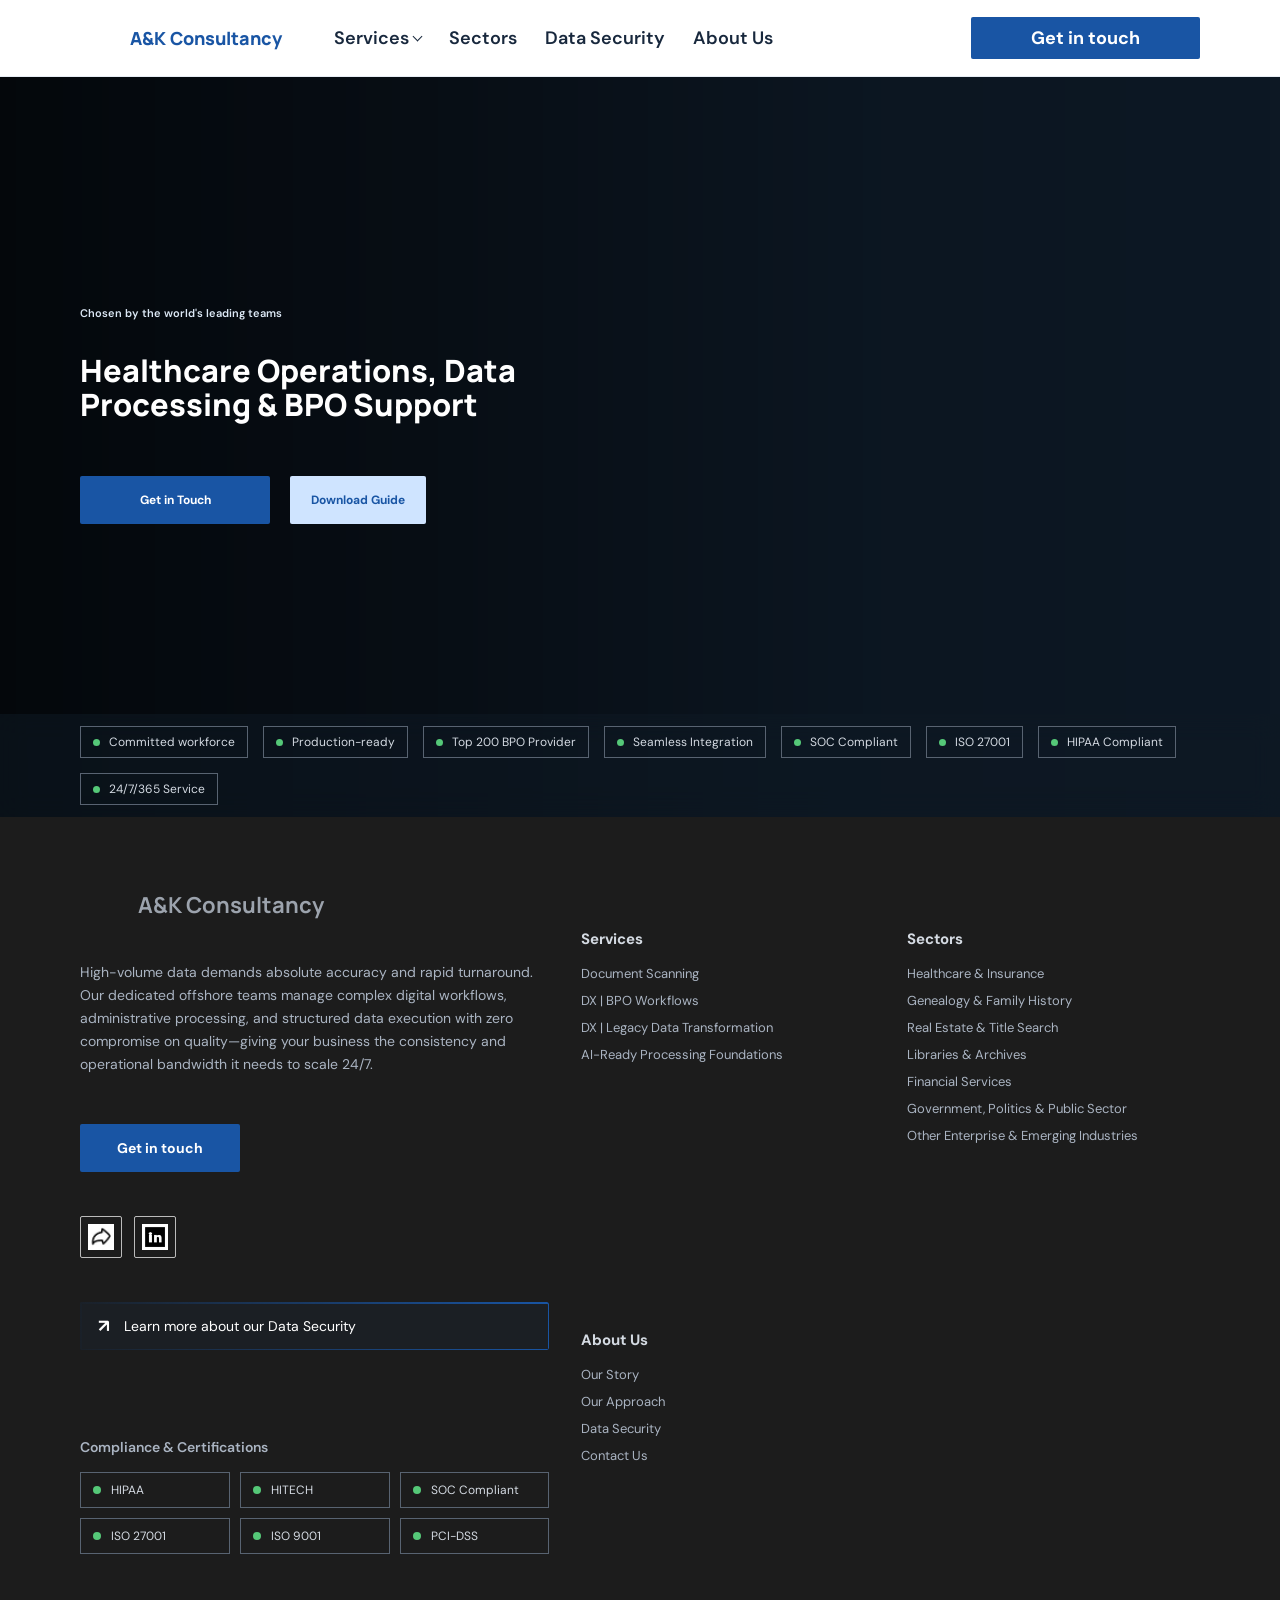
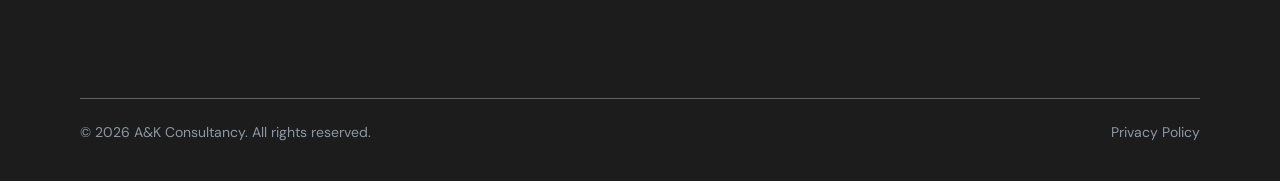
==== commit b774a965: "Place footer legal row at bottom" ====
--- a/index.html
+++ b/index.html
@@ -150,10 +150,6 @@
           </div>
         </div>
 
-        <div class="header-bottomline">
-          <span>&copy; 2026 A&amp;K Consultancy. All rights reserved.</span>
-          <a href="privacy-policy.html">Privacy Policy</a>
-        </div>
       </div>
 
       <nav class="footer-services" aria-label="Footer services">
@@ -177,6 +173,11 @@
 
 
       <nav class="footer-about" aria-label="Footer about us"><h2><a href="about-ak-consultancy.html">About Us</a></h2><a href="about-ak-consultancy.html#our-story">Our Story</a><a href="about-ak-consultancy.html#our-approach">Our Approach</a><a href="data-security.html">Data Security</a><a href="get-in-touch.html">Contact Us</a></nav>
+
+      <div class="header-bottomline">
+        <span>&copy; 2026 A&amp;K Consultancy. All rights reserved.</span>
+        <a href="privacy-policy.html">Privacy Policy</a>
+      </div>
     </div>
   </footer>
 
--- a/style.css
+++ b/style.css
@@ -29,6 +29,8 @@
 }
 
 .site-header {
+  position: relative;
+  z-index: 20;
   width: 100%;
   border-bottom: 1px solid var(--line);
   background: rgba(255, 255, 255, 0.98);
@@ -70,6 +72,7 @@
 }
 
 .primary-navigation {
+  z-index: 21;
   display: flex;
   align-items: center;
   justify-content: flex-start;
@@ -637,6 +640,7 @@
 
 .header-bottomline {
   display: flex;
+  grid-column: 1 / -1;
   justify-content: space-between;
   gap: 20px;
   width: calc(100vw - 160px);
@@ -649,7 +653,12 @@
 }
 
 .header-bottomline a {
+  position: relative;
+  z-index: 1;
+  display: inline-block;
   color: inherit;
+  cursor: pointer;
+  pointer-events: auto;
   text-decoration: none;
 }
 
@@ -3172,6 +3181,38 @@
   padding-left: 80px;
 }
 
+@media (max-width: 1030px) {
+  .site-header .header-inner {
+    padding-right: 24px;
+    padding-left: 24px;
+  }
+
+  .site-footer .footer-inner {
+    padding-right: 24px;
+    padding-left: 24px;
+  }
+
+  .header-bottomline {
+    width: calc(100vw - 48px);
+  }
+}
+
+@media (max-width: 560px) {
+  .site-header .header-inner {
+    padding-right: 16px;
+    padding-left: 16px;
+  }
+
+  .site-footer .footer-inner {
+    padding-right: 16px;
+    padding-left: 16px;
+  }
+
+  .header-bottomline {
+    width: calc(100vw - 32px);
+  }
+}
+
 /* Contact page */
 .contact-page {
   background: #f4f6f8;
@@ -3725,6 +3766,18 @@
   background: #000000;
 }
 
+.privacy-page .content-panel {
+  margin-left: 80px;
+  margin-right: 80px;
+}
+
+@media (max-width: 600px) {
+  .privacy-page .content-panel {
+    margin-left: 24px;
+    margin-right: 24px;
+  }
+}
+
 .contact-assurance-icon {
   position: relative;
   display: grid;
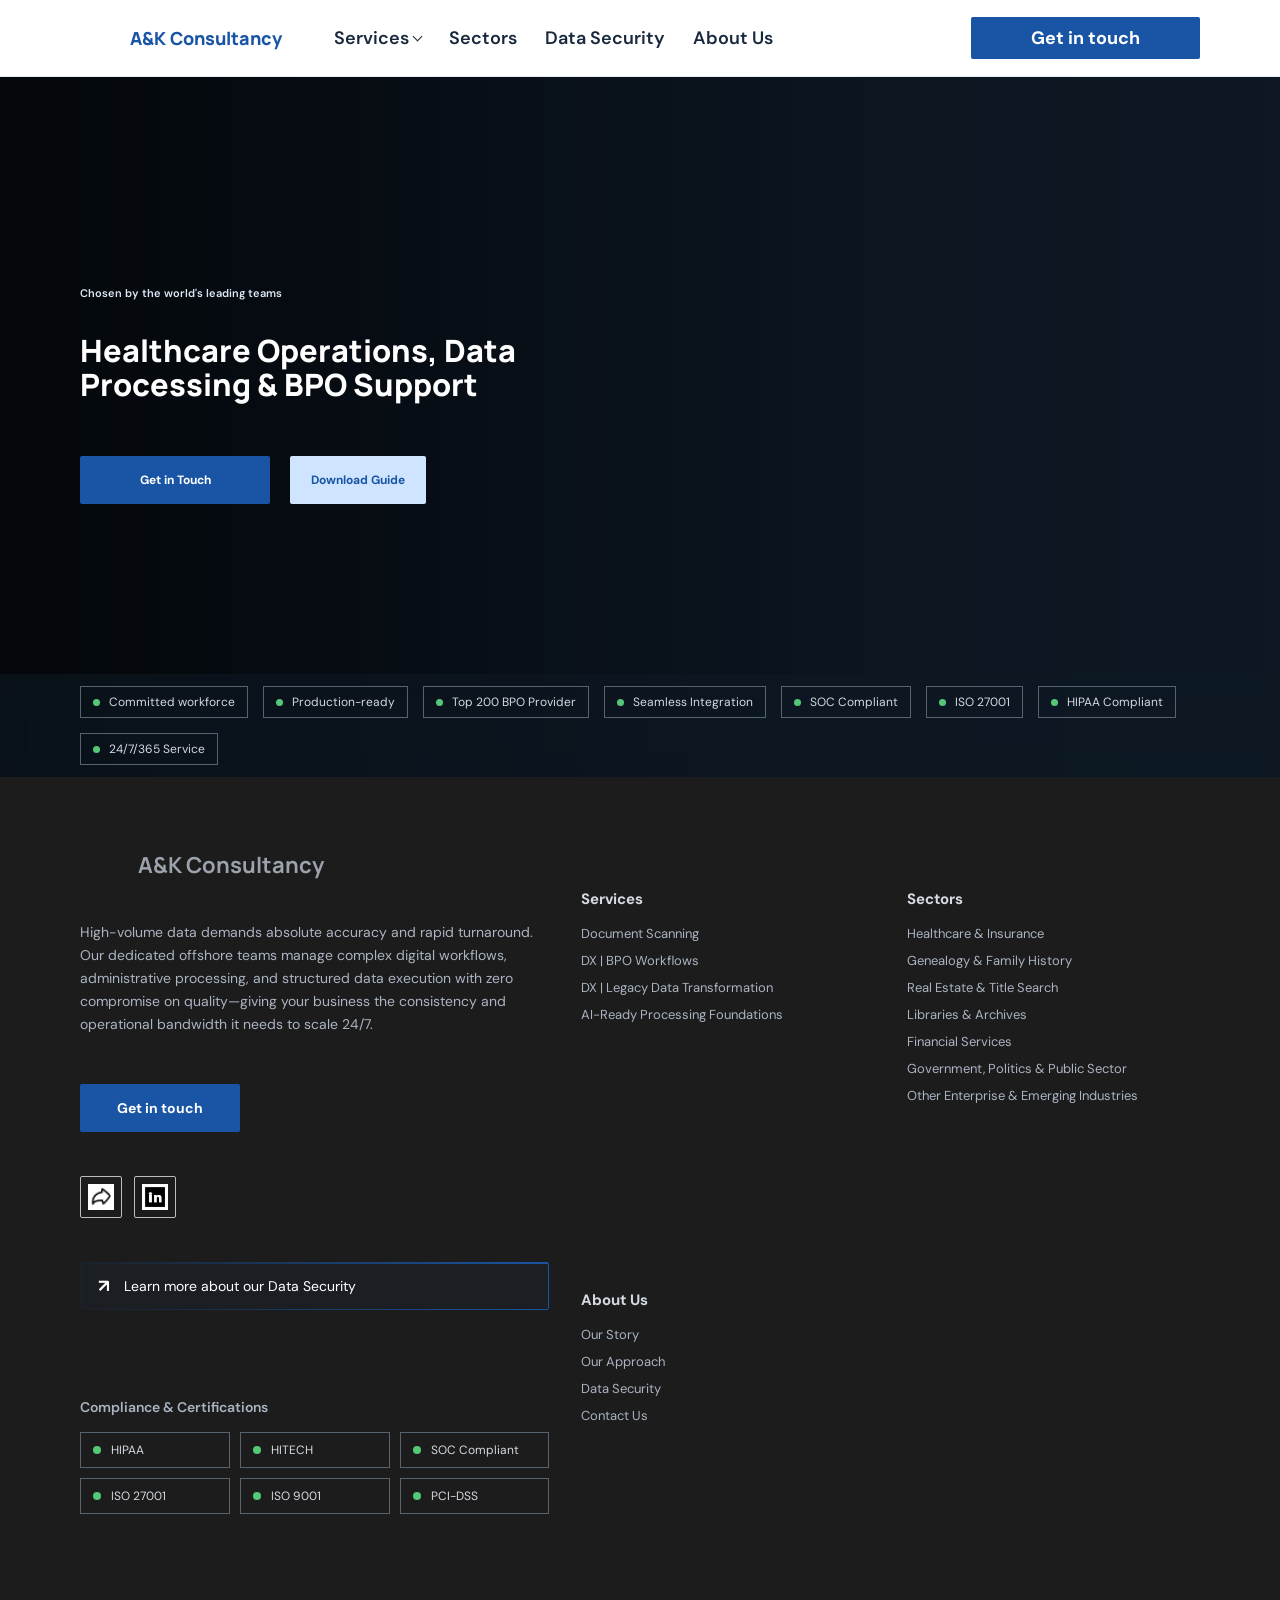
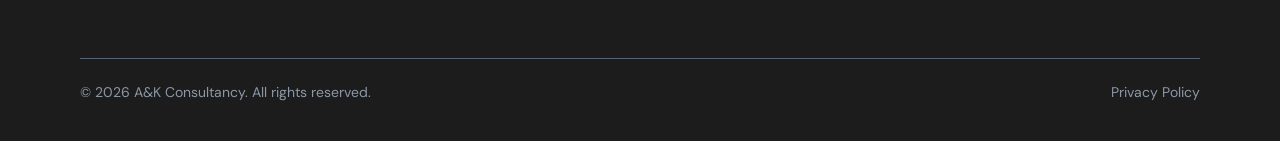
==== commit be3e3e6a: "Fix site encoding display" ====
--- a/index.html
+++ b/index.html
@@ -181,6 +181,6 @@
     </div>
   </footer>
 
-  <script src="script.js"></script>
+  <script src="script.js?v=encoding-1"></script>
 </body>
 </html>
--- a/style.css
+++ b/style.css
@@ -2782,18 +2782,29 @@
   }
 
   .services-hero {
+    width: 100%;
     height: 12cm;
     min-height: 12cm;
+    margin-left: 0;
   }
 
   .services-hero-content {
     width: 100%;
     align-self: flex-end;
-    padding: 48px 0 64px;
-  }
-
-  .services-hero h1 {
+    padding: 48px 16px 56px;
+  }
+
+  .services-hero .services-eyebrow {
+    margin-bottom: 20px;
+  }
+
+  .services-hero h1,
+  body:has(.service-feature) .services-hero h1 {
+    width: 100%;
+    max-width: 100%;
     font-size: clamp(27px, 7vw, 36px);
+    line-height: 1.08;
+    white-space: normal;
   }
 
   .services-hero-overlay {
@@ -3037,6 +3048,10 @@
   background: #55c878;
 }
 
+.bpo-mobile-coverage-badges {
+  display: none;
+}
+
 body:has(#bpo-workflows) .service-cta-banner .service-trust-badges {
   grid-column: 1 / -1;
   margin-top: 0;
@@ -3101,6 +3116,104 @@
   body:has(#bpo-workflows) .bpo-column-note-copy {
     order: 1;
   }
+
+  body:has(#bpo-workflows) .service-feature {
+    display: flex;
+    flex-direction: column;
+    gap: 28px;
+  }
+
+  body:has(#bpo-workflows) .service-bpo-right {
+    display: contents;
+  }
+
+  body:has(#bpo-workflows) .service-feature .service-item {
+    display: contents;
+  }
+
+  body:has(#bpo-workflows) .service-feature .service-item > h2,
+  body:has(#bpo-workflows) .service-feature .service-item > .sqs-block-content {
+    order: 1;
+  }
+
+  body:has(#bpo-workflows) .service-feature .bpo-column-note {
+    order: 5;
+    width: 100%;
+    margin: 0;
+    padding: 20px 0 0;
+    border-top: 1px solid #c8d6e6;
+    border-bottom: 0;
+  }
+
+  body:has(#bpo-workflows) .service-feature .service-item {
+    order: 1;
+  }
+
+  body:has(#bpo-workflows) .service-bpo-right .service-video-box {
+    order: 2;
+    width: 100%;
+    height: 360px;
+    min-height: 360px;
+    margin: 0;
+  }
+
+  body:has(#bpo-workflows) .bpo-mobile-coverage-badges {
+    display: none !important;
+    order: 4;
+    grid-template-columns: repeat(2, minmax(0, 1fr));
+    gap: 8px;
+    width: 100%;
+  }
+
+  body:has(#bpo-workflows) .bpo-mobile-coverage-badges span {
+    display: flex;
+    align-items: center;
+    min-height: 44px;
+    padding: 9px 10px;
+    border: 1px solid #c8d6e6;
+    background: #f7fafd;
+    color: var(--ink);
+    font-size: 12px;
+    font-weight: 700;
+    line-height: 1.25;
+  }
+
+  body:has(#bpo-workflows) .service-bpo-right .bpo-workflow-coverage {
+    order: 3;
+    width: 100%;
+    margin: 0;
+  }
+
+  body:has(#bpo-workflows) .bpo-workflow-coverage p {
+    font-size: 14px;
+    line-height: 1.5;
+  }
+
+  body:has(#bpo-workflows) .service-feature > .service-cta-banner {
+    order: 6;
+    width: calc(100% + 32px);
+    margin-right: -16px;
+    margin-left: -16px;
+    min-height: 0;
+    padding: 28px 20px;
+    display: block;
+    background-image: linear-gradient(135deg, #0c2b67, #1955a4);
+    box-shadow: none;
+    animation: none;
+  }
+
+  body:has(#bpo-workflows) .service-cta-banner::after {
+    display: none;
+  }
+
+  body:has(#bpo-workflows) .service-cta-banner .service-cta-question {
+    font-size: 22px;
+  }
+
+  body:has(#bpo-workflows) .service-cta-banner .service-cta-subheadline {
+    margin: 10px 0 18px;
+    font-size: 14px;
+  }
 }
 
 /* Keep every page inside the viewport while preserving its existing layout. */
@@ -3212,6 +3325,39 @@
     width: calc(100vw - 32px);
   }
 }
+
+  /* Keep the primary hero band consistent across every page. */
+  .hero,
+  .about-hero,
+  .services-hero,
+  .sectors-hero,
+  .data-security-hero,
+  .contact-intro {
+    height: 700px;
+    min-height: 700px;
+  }
+
+  .about-hero {
+    height: 700px !important;
+    min-height: 700px !important;
+  }
+
+  @media (max-width: 560px) {
+    .hero,
+    .about-hero,
+    .services-hero,
+    .sectors-hero,
+    .data-security-hero,
+    .contact-intro {
+      height: 620px;
+      min-height: 620px;
+    }
+
+    .about-hero {
+      height: 620px !important;
+      min-height: 620px !important;
+    }
+  }
 
 /* Contact page */
 .contact-page {
@@ -4025,3 +4171,87 @@
     padding: 56px 20px 64px;
   }
 }
+
+@media (max-width: 560px) {
+  .services-page {
+    padding-bottom: 40px;
+  }
+
+  .service-single {
+    padding: 48px 16px 20px;
+  }
+
+  .service-feature {
+    gap: 28px;
+    padding-bottom: 28px;
+  }
+
+  body:has(.service-feature) .service-item h2 {
+    top: 0;
+    margin-bottom: 18px;
+    font-size: 16px;
+  }
+
+  body:has(.service-feature) .service-title-subtitle {
+    margin: 0 0 28px !important;
+    font-size: 30px;
+    letter-spacing: -0.5px;
+    line-height: 1.12;
+  }
+
+  .sqs-block-content {
+    margin-bottom: 14px;
+    font-size: 14px;
+    line-height: 1.45;
+  }
+
+  body:has(.service-feature) .sqs-block-content h3 {
+    margin-top: 28px;
+    margin-bottom: 12px;
+    font-size: 14px;
+  }
+
+  body:has(#legacy-data-transformation) .sqs-block-content h3,
+  body:has(#ai-ready-processing) .sqs-block-content h3 {
+    margin-top: 28px;
+  }
+
+  .data-rte-list li {
+    min-height: 0;
+    padding: 10px 10px 10px 38px;
+    font-size: 14px;
+    line-height: 1.35;
+  }
+
+  .data-rte-list li::before {
+    left: 10px;
+    width: 18px;
+    height: 18px;
+    font-size: 11px;
+  }
+
+  .service-video-box,
+  body:has(#document-scanning) .service-video-box,
+  body:has(#legacy-data-transformation) .service-video-box,
+  body:has(#ai-ready-processing) .service-video-box {
+    height: 360px;
+    min-height: 360px;
+    margin-top: 24px;
+  }
+
+  body:has(#bpo-workflows) .service-video-box {
+    height: 360px;
+    min-height: 360px;
+  }
+
+  body:has(#legacy-data-transformation) .service-follow-up-copy h4,
+  body:has(#ai-ready-processing) .service-follow-up-copy h4 {
+    font-size: 20px;
+  }
+
+  body:has(#legacy-data-transformation) .service-follow-up-copy p,
+  body:has(#ai-ready-processing) .service-follow-up-copy p {
+    font-size: 14px;
+    line-height: 1.5;
+  }
+}
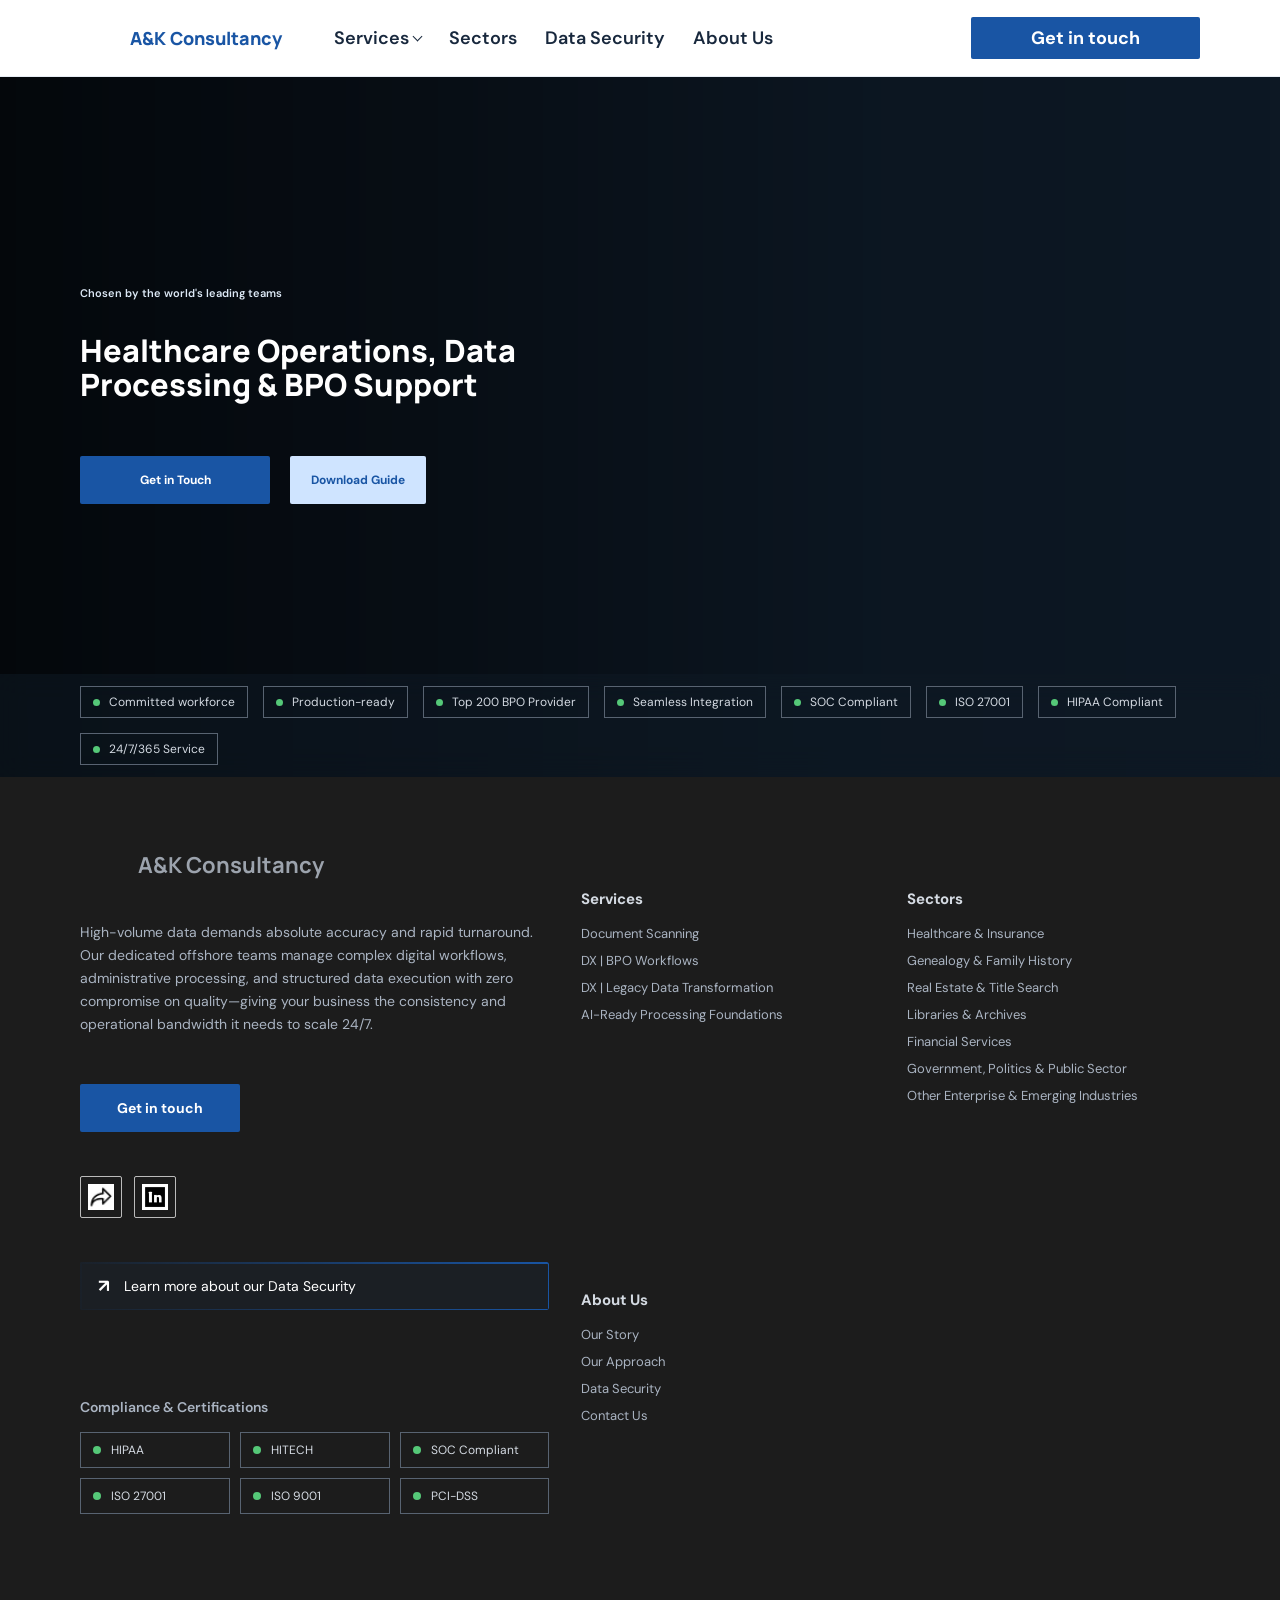
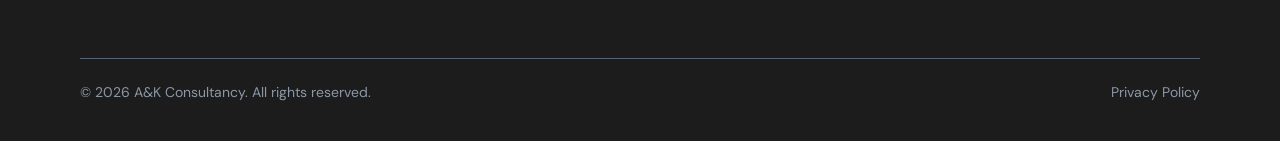
==== commit c283941e: "Add site branding and favicon metadata" ====
--- a/index.html
+++ b/index.html
@@ -6,11 +6,14 @@
   <meta name="description" content="A&amp;K Consultancy provides healthcare operations support, document processing, legacy data transformation, AI-ready data services, and secure BPO workflows for growing organizations.">
   <meta name="robots" content="index, follow">
   <link rel="canonical" href="https://www.ak-consultancy.online/">
+  <link rel="icon" type="image/png" href="GoogleBrand.png">
+  <link rel="apple-touch-icon" href="GoogleBrand.png">
   <meta property="og:type" content="website">
   <meta property="og:site_name" content="A&amp;K Consultancy">
   <meta property="og:title" content="A&amp;K Consultancy | Healthcare Operations, Data Processing &amp; BPO Services">
   <meta property="og:description" content="A&amp;K Consultancy provides healthcare operations support, document processing, legacy data transformation, AI-ready data services, and secure BPO workflows.">
   <meta property="og:url" content="https://www.ak-consultancy.online/">
+  <meta property="og:image" content="https://www.ak-consultancy.online/GoogleBrand.png">
   <meta name="twitter:card" content="summary">
   <meta name="twitter:title" content="A&amp;K Consultancy | Healthcare Operations, Data Processing &amp; BPO Services">
   <meta name="twitter:description" content="A&amp;K Consultancy provides healthcare operations support, document processing, legacy data transformation, AI-ready data services, and secure BPO workflows.">
@@ -22,6 +25,7 @@
       "@type": "Organization",
       "name": "A&K Consultancy",
       "url": "https://www.ak-consultancy.online/",
+      "logo": "https://www.ak-consultancy.online/GoogleBrand.png",
       "email": "hello@ak-consultancy.online",
       "description": "Healthcare operations, document processing, data transformation, and BPO support."
     }
--- a/style.css
+++ b/style.css
@@ -4173,6 +4173,45 @@
 }
 
 @media (max-width: 560px) {
+  body:has(#legacy-data-transformation) .service-feature .service-item,
+  body:has(#ai-ready-processing) .service-feature .service-item,
+  body:has(#legacy-data-transformation) .service-follow-up-right,
+  body:has(#ai-ready-processing) .service-follow-up-right,
+  body:has(#legacy-data-transformation) .service-follow-up-copy,
+  body:has(#ai-ready-processing) .service-follow-up-copy {
+    display: contents;
+  }
+
+  body:has(#legacy-data-transformation) .service-feature .service-item > h2,
+  body:has(#legacy-data-transformation) .service-feature .service-item > .sqs-block-content,
+  body:has(#ai-ready-processing) .service-feature .service-item > h2,
+  body:has(#ai-ready-processing) .service-feature .service-item > .sqs-block-content {
+    order: 1;
+  }
+
+  body:has(#legacy-data-transformation) .service-feature .service-video-box,
+  body:has(#ai-ready-processing) .service-feature .service-video-box {
+    order: 2;
+  }
+
+  body:has(#legacy-data-transformation) .service-follow-up-copy h4,
+  body:has(#legacy-data-transformation) .service-follow-up-copy p,
+  body:has(#ai-ready-processing) .service-follow-up-copy h4,
+  body:has(#ai-ready-processing) .service-follow-up-copy p {
+    order: 3;
+  }
+
+  body:has(#legacy-data-transformation) .service-follow-up-badges,
+  body:has(#ai-ready-processing) .service-follow-up-badges {
+    order: 4;
+  }
+
+  body:has(#legacy-data-transformation) .service-follow-up-button,
+  body:has(#ai-ready-processing) .service-follow-up-button {
+    order: 5;
+    margin-top: 0;
+  }
+
   .services-page {
     padding-bottom: 40px;
   }
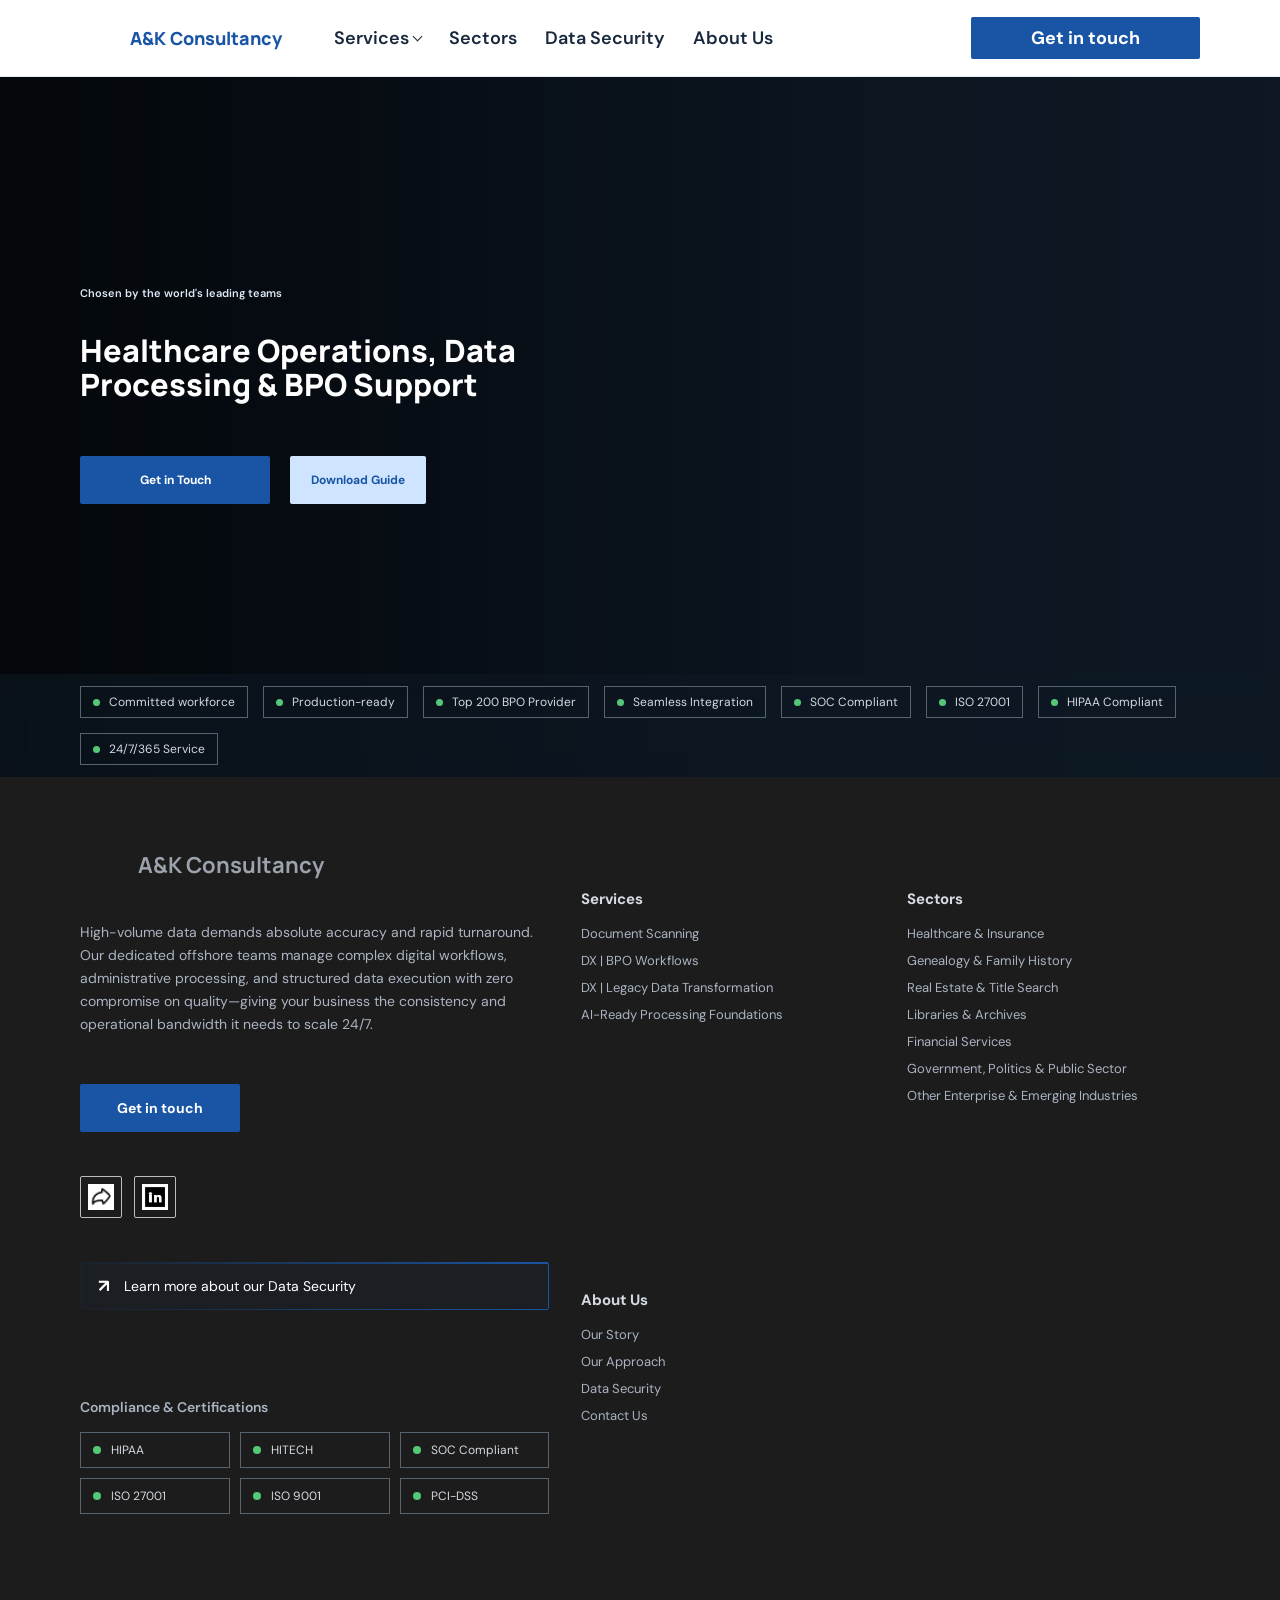
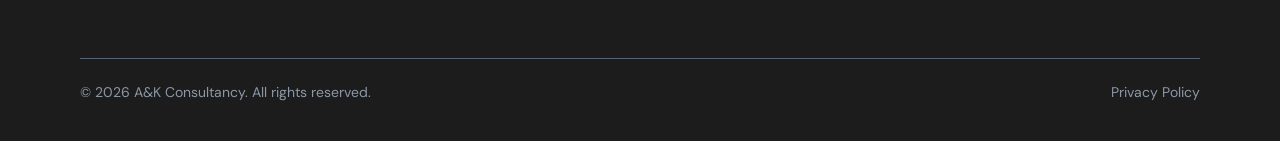
==== commit e6581e90: "Refresh shared script cache key" ====
--- a/index.html
+++ b/index.html
@@ -185,6 +185,6 @@
     </div>
   </footer>
 
-  <script src="script.js?v=encoding-1"></script>
+  <script src="script.js?v=animation-2"></script>
 </body>
 </html>
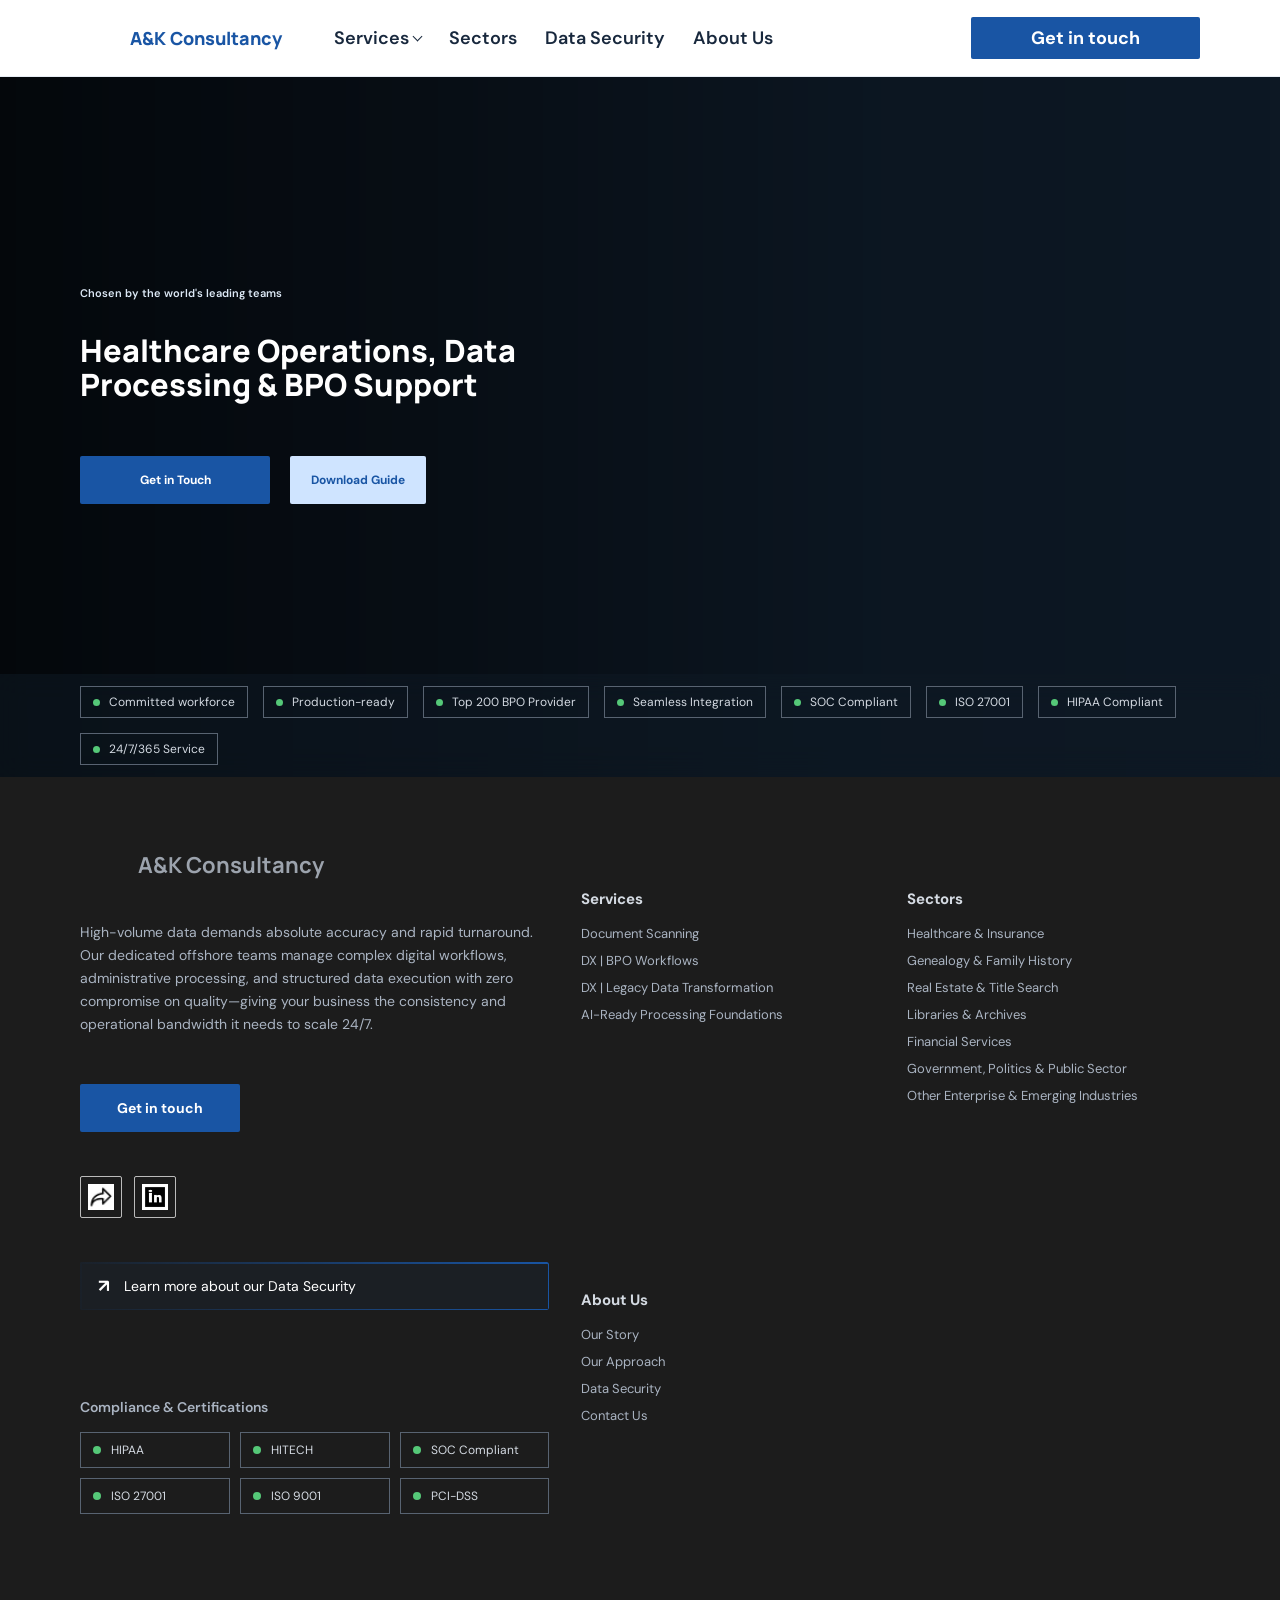
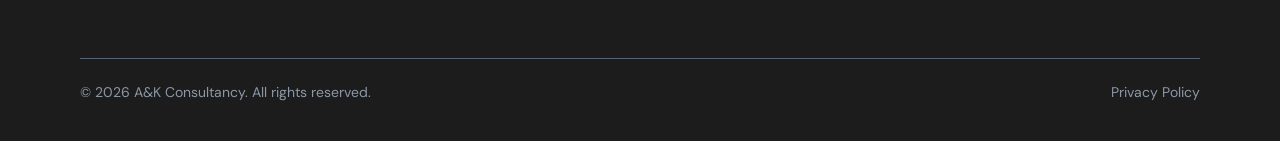
==== commit 036443d1: "Add root favicon assets for search branding" ====
--- a/index.html
+++ b/index.html
@@ -6,8 +6,8 @@
   <meta name="description" content="A&amp;K Consultancy provides healthcare operations support, document processing, legacy data transformation, AI-ready data services, and secure BPO workflows for growing organizations.">
   <meta name="robots" content="index, follow">
   <link rel="canonical" href="https://www.ak-consultancy.online/">
-  <link rel="icon" type="image/png" href="GoogleBrand.png">
-  <link rel="apple-touch-icon" href="GoogleBrand.png">
+  <link rel="icon" type="image/png" sizes="48x48" href="/favicon.png">
+  <link rel="apple-touch-icon" sizes="180x180" href="/apple-touch-icon.png">
   <meta property="og:type" content="website">
   <meta property="og:site_name" content="A&amp;K Consultancy">
   <meta property="og:title" content="A&amp;K Consultancy | Healthcare Operations, Data Processing &amp; BPO Services">
--- a/style.css
+++ b/style.css
@@ -3331,8 +3331,7 @@
   .about-hero,
   .services-hero,
   .sectors-hero,
-  .data-security-hero,
-  .contact-intro {
+  .data-security-hero {
     height: 700px;
     min-height: 700px;
   }
@@ -3347,8 +3346,7 @@
     .about-hero,
     .services-hero,
     .sectors-hero,
-    .data-security-hero,
-    .contact-intro {
+    .data-security-hero {
       height: 620px;
       min-height: 620px;
     }
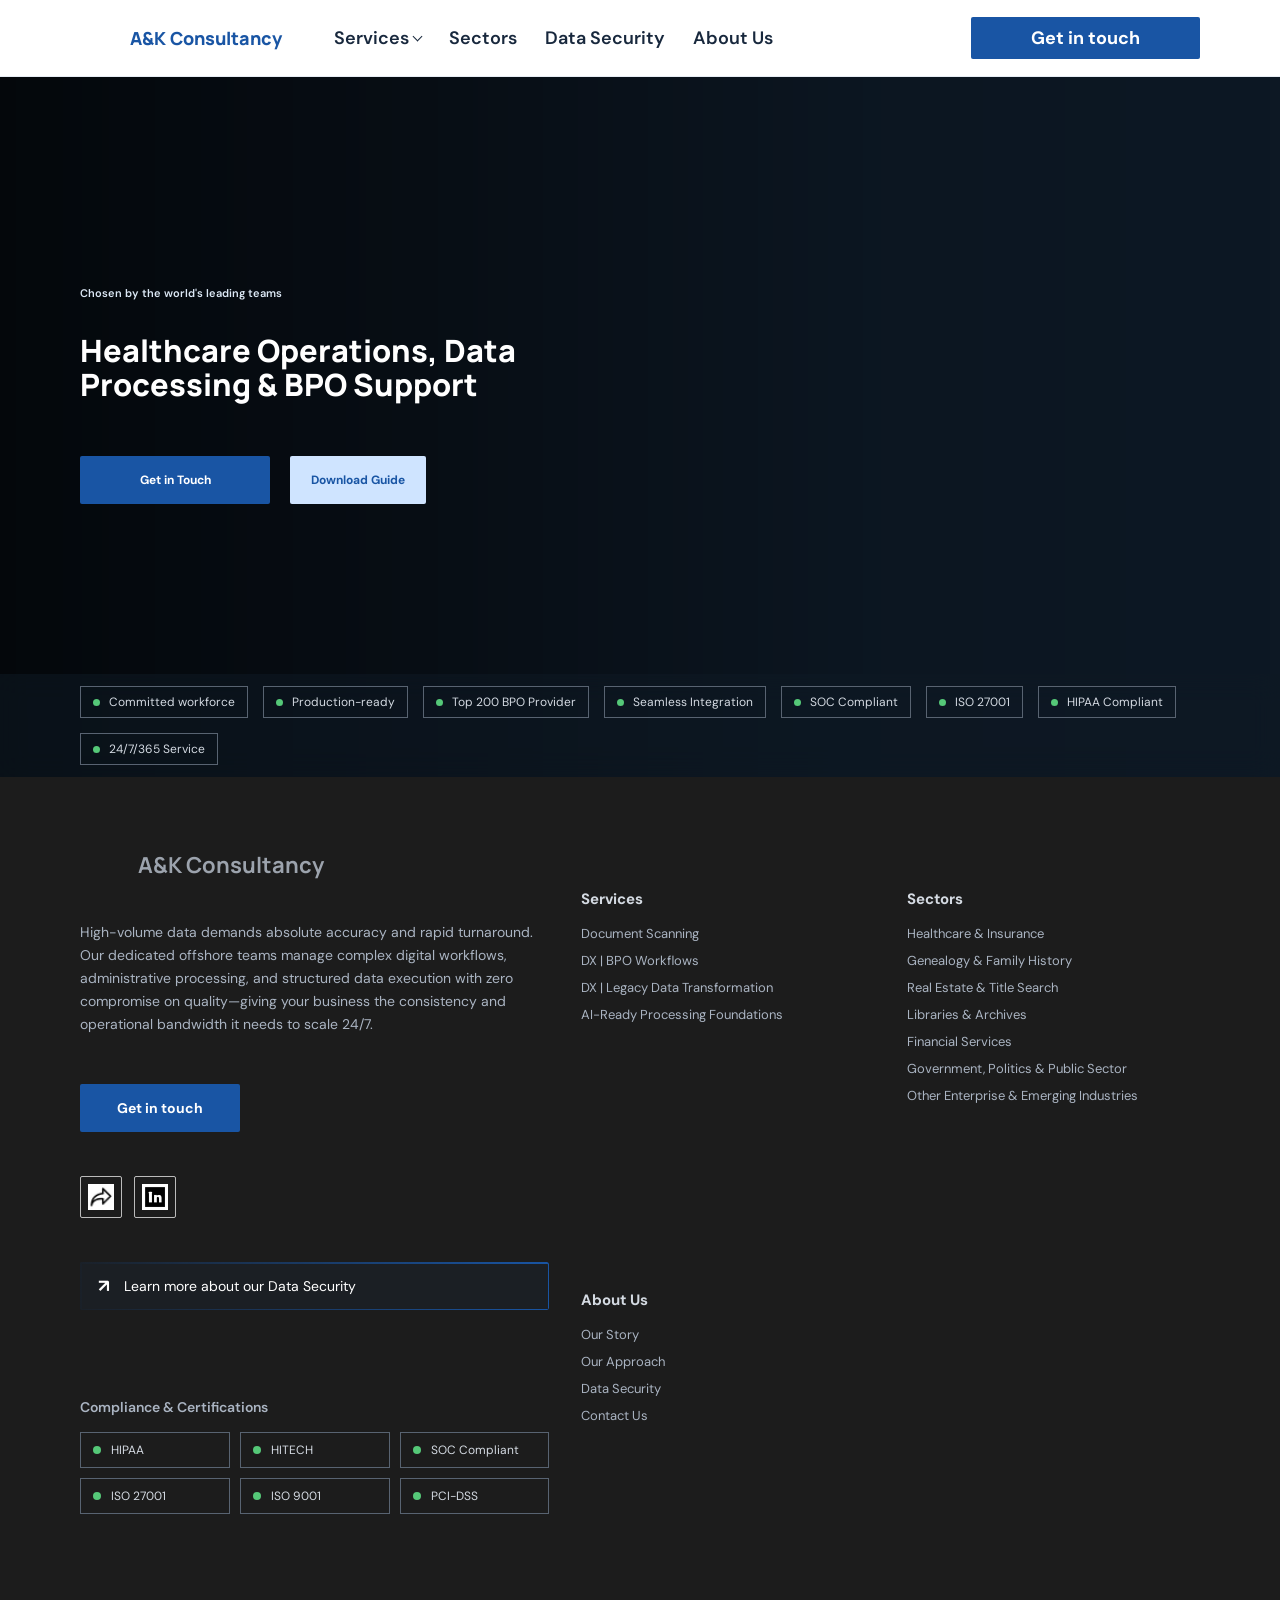
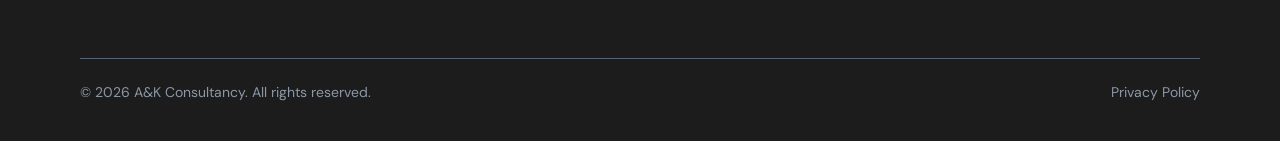
==== commit 92597598: "Use uploaded AK logo as Google favicon" ====
--- a/index.html
+++ b/index.html
@@ -7,6 +7,7 @@
   <meta name="robots" content="index, follow">
   <link rel="canonical" href="https://www.ak-consultancy.online/">
   <link rel="icon" type="image/png" sizes="48x48" href="/favicon.png">
+  <link rel="icon" type="image/x-icon" href="/favicon.ico">
   <link rel="apple-touch-icon" sizes="180x180" href="/apple-touch-icon.png">
   <meta property="og:type" content="website">
   <meta property="og:site_name" content="A&amp;K Consultancy">
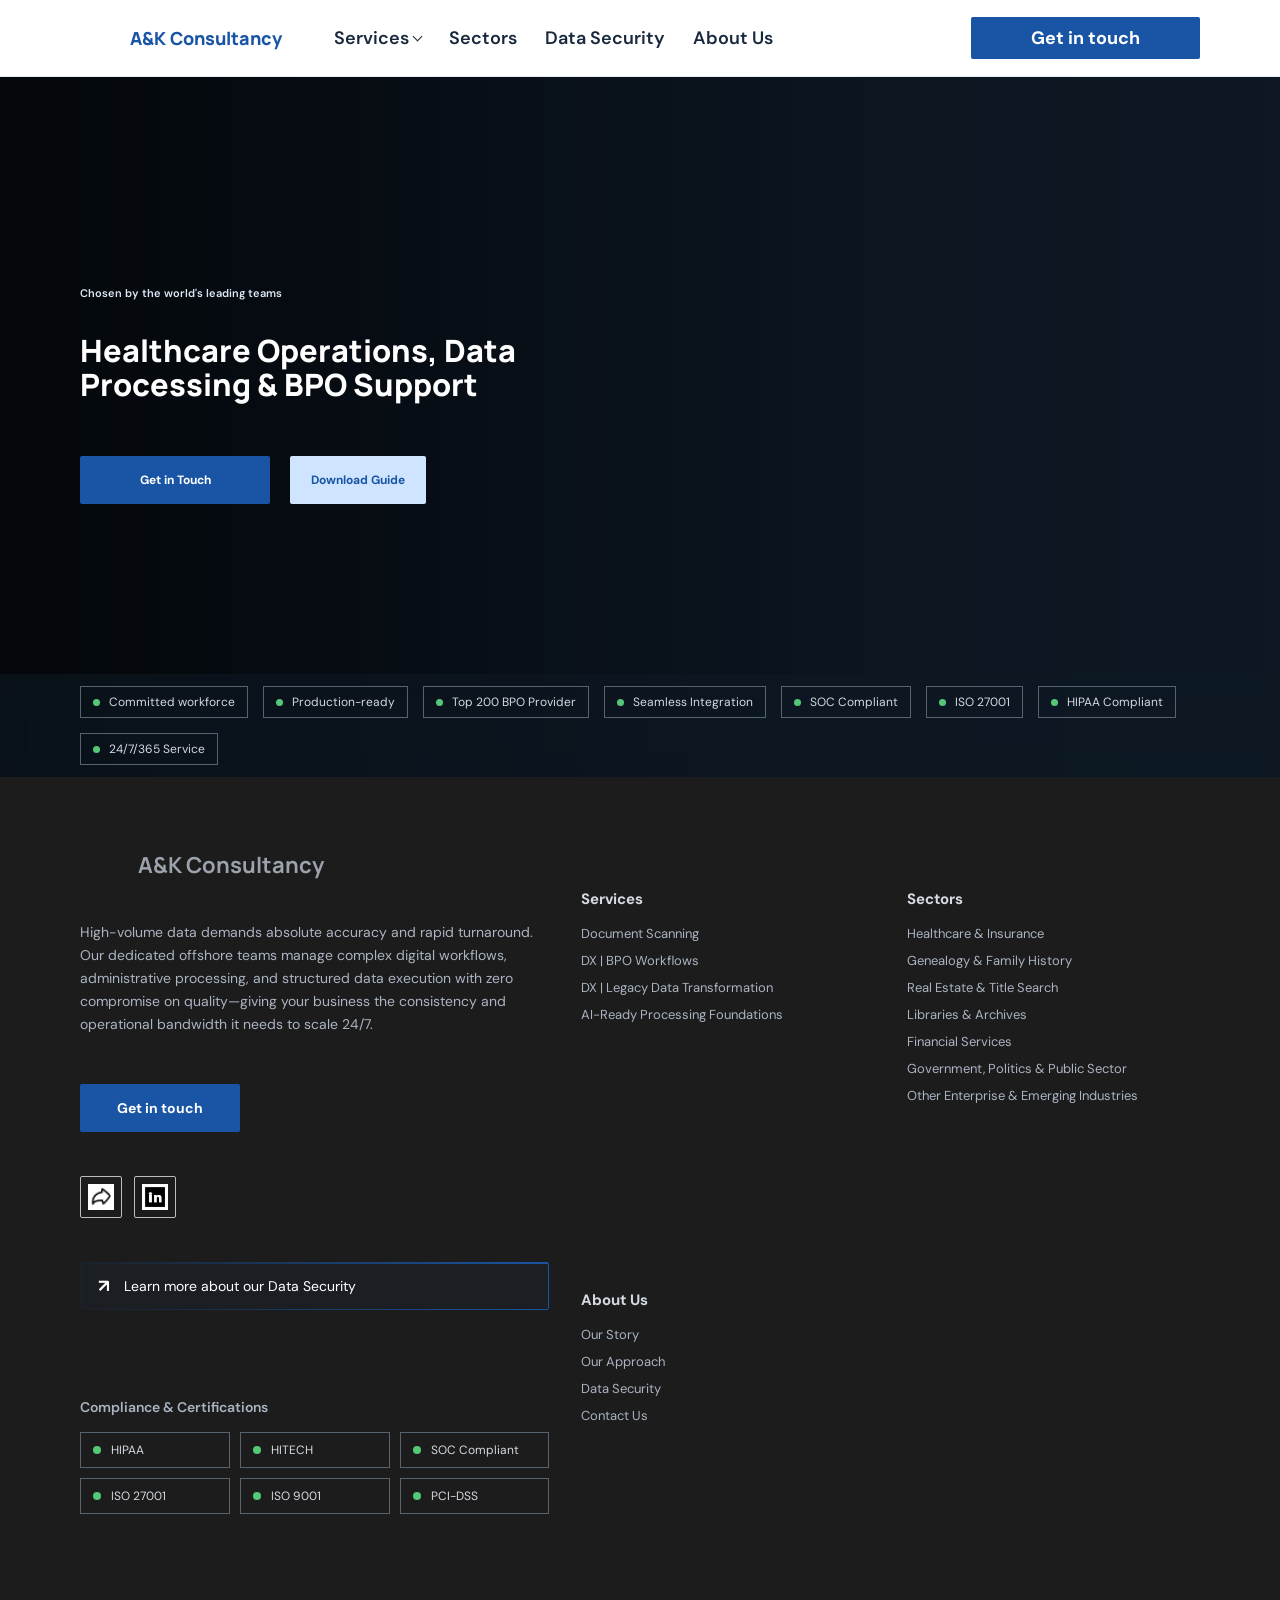
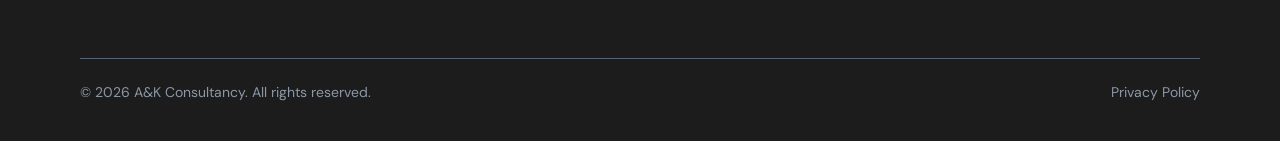
==== commit 0a23a213: "Force browser refresh for AK favicon" ====
--- a/index.html
+++ b/index.html
@@ -6,8 +6,8 @@
   <meta name="description" content="A&amp;K Consultancy provides healthcare operations support, document processing, legacy data transformation, AI-ready data services, and secure BPO workflows for growing organizations.">
   <meta name="robots" content="index, follow">
   <link rel="canonical" href="https://www.ak-consultancy.online/">
-  <link rel="icon" type="image/png" sizes="48x48" href="/favicon.png">
-  <link rel="icon" type="image/x-icon" href="/favicon.ico">
+  <link rel="icon" type="image/png" sizes="48x48" href="/ak-favicon.png?v=2">
+  <link rel="icon" type="image/x-icon" href="/ak-favicon.ico?v=2">
   <link rel="apple-touch-icon" sizes="180x180" href="/apple-touch-icon.png">
   <meta property="og:type" content="website">
   <meta property="og:site_name" content="A&amp;K Consultancy">
